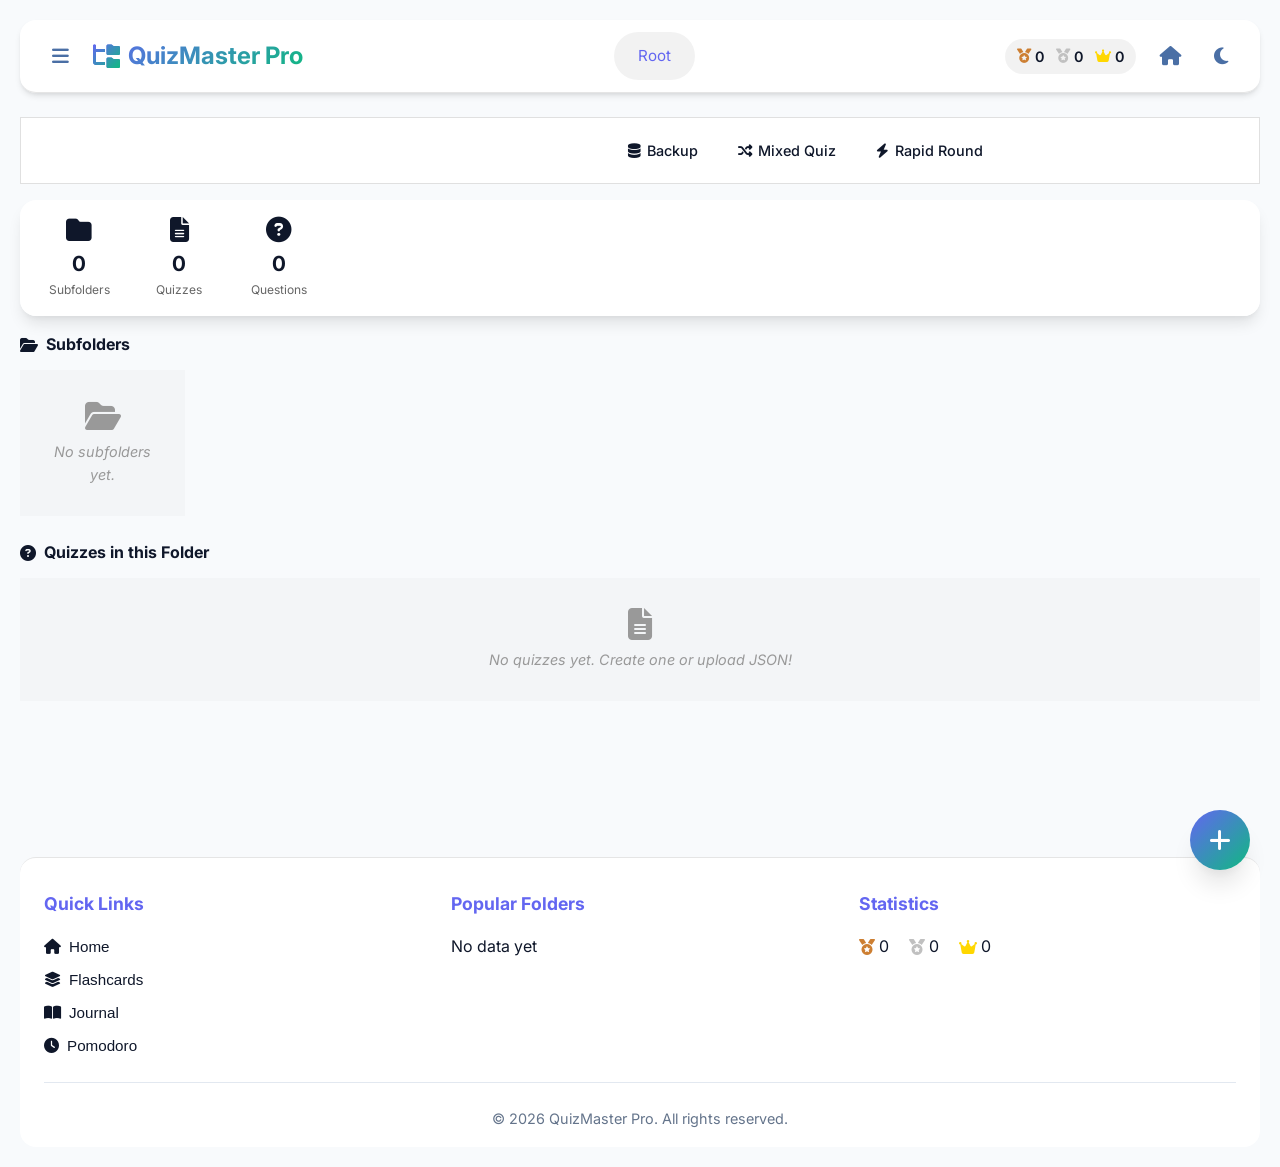
==== index.html @ cf9cfdc6 "Update index.html" ====
<!DOCTYPE html>
<html lang="en">
<head>
    <meta charset="UTF-8">
    <meta name="viewport" content="width=device-width, initial-scale=1.0">
    <title>QuizMaster Pro | Complete Learning System</title>

    <!-- PWA -->
    <link rel="manifest" href="manifest.json">
    <meta name="theme-color" content="#4a6fa5">
    <meta name="apple-mobile-web-app-capable" content="yes">
    <meta name="apple-mobile-web-app-status-bar-style" content="black-translucent">
    <meta name="apple-mobile-web-app-title" content="QuizMaster">
    <link rel="apple-touch-icon" href="icons/icon-192.png">
    <meta name="mobile-web-app-capable" content="yes">
    <meta name="description" content="Smart study app with spaced repetition, journal, habits and quiz reels">
    <meta name="application-name" content="QuizMaster Pro">

    <!-- Fonts & Icons -->
    <link rel="preconnect" href="https://fonts.googleapis.com">
    <link rel="preconnect" href="https://fonts.gstatic.com" crossorigin>
    <link href="https://fonts.googleapis.com/css2?family=Inter:wght@300;400;500;600;700;800&display=swap" rel="stylesheet">
    <link rel="stylesheet" href="https://cdnjs.cloudflare.com/ajax/libs/font-awesome/6.4.0/css/all.min.css">

    <!-- ── CSS Files ── -->
    <link rel="stylesheet" href="css/base.css">
    <link rel="stylesheet" href="css/components.css">
    <link rel="stylesheet" href="css/quiz.css">
    <link rel="stylesheet" href="css/features.css">
    <link rel="stylesheet" href="css/planner.css">
    <link rel="stylesheet" href="css/reels.css">
</head>
<body>
<div class="app-container">

    <!-- ════════════════ HEADER ════════════════ -->
    <header class="glass-header">
        <div class="header-content">
            <div class="header-left">
                <button class="icon-btn" onclick="toggleMenu()" title="Menu"><i class="fas fa-bars"></i></button>
                <div class="logo"><i class="fas fa-folder-tree"></i><span>QuizMaster Pro</span></div>
            </div>
            <div class="header-center">
                <div class="breadcrumb" id="breadcrumb">
                    <span class="breadcrumb-item" onclick="navigateToRoot()">Root</span>
                </div>
            </div>
            <div class="header-right">
                <div class="medal-display">
                    <span class="medal bronze"><i class="fas fa-medal"></i> <span id="bronze-count">0</span></span>
                    <span class="medal silver"><i class="fas fa-medal"></i> <span id="silver-count">0</span></span>
                    <span class="medal gold"><i class="fas fa-crown"></i> <span id="gold-count">0</span></span>
                </div>
                <button class="icon-btn" onclick="goHome()"     title="Home"><i class="fas fa-home"></i></button>
                <button class="icon-btn" onclick="toggleTheme()" title="Toggle Theme"><i class="fas fa-moon"></i></button>
            </div>
        </div>
    </header>

    <!-- ════════════════ SIDEBAR ════════════════ -->
    <div id="sidebar" class="sidebar">
        <div class="sidebar-header">
            <h3>Menu</h3>
            <button class="icon-btn" onclick="toggleMenu()"><i class="fas fa-times"></i></button>
        </div>
        <div class="sidebar-content">

            <div class="menu-section">
                <h4><i class="fas fa-folder"></i> FOLDER MANAGEMENT</h4>
                <button class="menu-item" onclick="createNewFolder();toggleMenu()"><i class="fas fa-folder-plus"></i> New Folder</button>
                <button class="menu-item" onclick="createNewQuiz();toggleMenu()"><i class="fas fa-plus-circle"></i> New Quiz</button>
                <button class="menu-item" onclick="renameCurrentItem();toggleMenu()"><i class="fas fa-edit"></i> Rename Current</button>
                <button class="menu-item" onclick="deleteCurrentFolder();toggleMenu()"><i class="fas fa-trash-alt"></i> Delete Current</button>
            </div>

            <div class="menu-section">
                <h4><i class="fas fa-upload"></i> UPLOAD & BACKUP</h4>
                <button class="menu-item" onclick="showFileUploadModal();toggleMenu()"><i class="fas fa-magic"></i> Smart Upload <span class="menu-badge">JSON</span></button>
                <button class="menu-item" onclick="showLegacyImportOptions();toggleMenu()"><i class="fas fa-history"></i> Legacy Import</button>
                <button class="menu-item" onclick="showBackupOptions();toggleMenu()"><i class="fas fa-database"></i> Backup / Restore</button>
            </div>

            <div class="menu-section">
                <h4><i class="fas fa-graduation-cap"></i> STUDY MODES</h4>
                <button class="menu-item" onclick="startQuizMode();toggleMenu()"><i class="fas fa-play-circle"></i> Take Quiz</button>
                <button class="menu-item" onclick="showFlashcards();toggleMenu()"><i class="fas fa-layer-group"></i> Flashcards</button>
                <button class="menu-item" onclick="startRapidRoundSetup();toggleMenu()"><i class="fas fa-bolt"></i> Rapid Round</button>
                <button class="menu-item" onclick="showMixedQuizSettings();toggleMenu()"><i class="fas fa-random"></i> Mixed Quiz <span class="menu-badge">Multi-Folder</span></button>
                <button class="menu-item" onclick="showDifficultQuestions();toggleMenu()"><i class="fas fa-exclamation-triangle"></i> Difficult Questions</button>
                <button class="menu-item" onclick="startPomodoro();toggleMenu()"><i class="fas fa-clock"></i> Pomodoro Timer</button>
                <button class="menu-item" onclick="showReels();toggleMenu()"><i class="fas fa-film"></i> Quiz Reels 🎵 <span class="menu-badge">New</span></button>
                <button class="menu-item" onclick="showNotes();toggleMenu()"><i class="fas fa-book-open"></i> Learning Journal</button>
                <button class="menu-item" onclick="showPlanner();toggleMenu()"><i class="fas fa-calendar-check"></i> Revision Planner <span class="menu-badge">Smart</span></button>
            </div>

            <div class="menu-section">
                <h4><i class="fas fa-database"></i> DATA MANAGEMENT</h4>
                <button class="menu-item" onclick="exportAllData();toggleMenu()"><i class="fas fa-download"></i> Export All Data</button>
                <button class="menu-item" onclick="clearMemory();toggleMenu()"><i class="fas fa-eraser"></i> Clear Memory</button>
                <button class="menu-item" id="sidebarInstallBtn" onclick="_pwaInstall();toggleMenu()" style="display:none;"><i class="fas fa-download"></i> Install as App</button>
                <div style="padding:8px 14px;border-top:1px solid rgba(255,255,255,0.08);margin-top:4px;">
                    <div id="driveStatus" style="font-size:0.72rem;padding:4px 0 8px;display:flex;align-items:center;gap:6px;">
                        <span id="driveStatusDot" style="width:8px;height:8px;border-radius:50%;background:#aaa;flex-shrink:0;display:inline-block;"></span>
                        <span id="driveStatusText" style="color:#aaa;">Drive: Loading…</span>
                    </div>
                    <button class="menu-item" id="driveBakBtn" onclick="backupToDrive()" style="width:100%;justify-content:flex-start;">☁️ Backup to Drive</button>
                    <button class="menu-item" onclick="restoreFromDrive()" style="width:100%;justify-content:flex-start;font-size:0.82rem;opacity:0.8;"><i class="fas fa-cloud-download-alt"></i> Restore from Drive</button>
                    <div id="driveLastBackup" style="font-size:0.7rem;color:#aaa;padding:4px 14px 0;"></div>
                </div>
            </div>

        </div>
    </div>

    <!-- ════════════════ MAIN CONTENT ════════════════ -->
    <main class="main-content">

        <!-- Folder / Quiz View (default) -->
        <div id="folderView" class="view active">
            <!-- Action Bar -->
            <div class="folder-actions-bar glass-card">
                <button class="primary-btn"   onclick="createNewFolder()"><i class="fas fa-folder-plus"></i> New Folder</button>
                <button class="primary-btn"   onclick="createNewQuiz()"><i class="fas fa-plus-circle"></i> New Quiz</button>
                <button class="primary-btn"   onclick="showAddQuestionDialog()"><i class="fas fa-plus"></i> Add Question</button>
                <button class="primary-btn"   onclick="showFileUploadModal()"><i class="fas fa-upload"></i> Smart Upload</button>
                <button class="secondary-btn" onclick="showBackupOptions()"><i class="fas fa-database"></i> Backup</button>
                <button class="secondary-btn" onclick="showMixedQuizSettings()"><i class="fas fa-random"></i> Mixed Quiz</button>
                <button class="secondary-btn" onclick="startRapidRoundSetup()"><i class="fas fa-bolt"></i> Rapid Round</button>
            </div>

            <!-- Folder Stats -->
            <div class="folder-info glass-card" id="folderInfo"></div>

            <!-- Quick Upload -->
            <div id="quickUploadArea" class="quick-upload-area glass-card hidden">
                <h4><i class="fas fa-cloud-upload-alt"></i> Quick Upload to Current Folder</h4>
                <p>Upload a JSON file to add questions</p>
                <div class="upload-options">
                    <button class="primary-btn"   onclick="quickUpload('new')"><i class="fas fa-file-alt"></i> Create New Quiz</button>
                    <button class="secondary-btn" onclick="quickUpload('add')"><i class="fas fa-plus-circle"></i> Add to Existing</button>
                </div>
            </div>

            <!-- Subfolders -->
            <div class="subfolders-section">
                <h3><i class="fas fa-folder-open"></i> Subfolders</h3>
                <div id="subfoldersGrid" class="folders-grid"></div>
            </div>

            <!-- Quizzes -->
            <div class="quizzes-section">
                <h3><i class="fas fa-question-circle"></i> Quizzes in this Folder</h3>
                <div id="quizzesList" class="quizzes-list"></div>
            </div>
        </div>

        <!-- Quiz Container -->
        <div id="quizContainer" class="quiz-container glass-card hidden"></div>

        <!-- Flashcard Container -->
        <div id="flashcardContainer" class="fc-outer hidden"></div>

        <!-- Pomodoro Container — full flow shell created dynamically by pomodoro.js -->

        <!-- Notes / Journal Container -->
        <div id="notesContainer" class="hidden" style="max-width:860px;margin:20px auto;padding:0 16px;">

            <!-- Top nav -->
            <div class="jnl-topbar">
                <div class="jnl-title"><i class="fas fa-book-open"></i> My Journal</div>
                <div class="jnl-tabs">
                    <button class="jnl-tab active" id="jtab-today"    onclick="jnlTab('today')">📅 Today</button>
                    <button class="jnl-tab"         id="jtab-goals"   onclick="jnlTab('goals')">🎯 Goals</button>
                    <button class="jnl-tab"         id="jtab-routine" onclick="jnlTab('routine')">🔁 Routine</button>
                    <button class="jnl-tab"         id="jtab-log"     onclick="jnlTab('log')">📓 Daily Log</button>
                    <button class="jnl-tab"         id="jtab-habits"  onclick="jnlTab('habits')">🏆 Habits</button>
                    <button class="jnl-tab"         id="jtab-stats"   onclick="jnlTab('stats')">📊 Stats</button>
                </div>
                <button class="secondary-btn" onclick="goHome()">← Back</button>
            </div>

            <!-- ── TODAY ── -->
            <div class="jnl-panel active" id="jpanel-today">
                <div class="jnl-today-header">
                    <div>
                        <div class="jnl-date-header" id="jnlDateHeading"></div>
                        <div class="jnl-today-sub">How's your day going?</div>
                    </div>
                    <div class="jnl-progress-ring-wrap">
                        <svg class="jnl-ring" viewBox="0 0 48 48">
                            <circle cx="24" cy="24" r="20" fill="none" stroke="#e0e0e0" stroke-width="5"/>
                            <circle id="jnlRingFill" cx="24" cy="24" r="20" fill="none" stroke="#4a6fa5" stroke-width="5"
                                stroke-dasharray="125.6" stroke-dashoffset="125.6"
                                stroke-linecap="round" transform="rotate(-90 24 24)" style="transition:stroke-dashoffset 0.5s"/>
                        </svg>
                        <span class="jnl-ring-pct" id="jnlRingPct">0%</span>
                    </div>
                </div>

                <div class="jnl-two-col">
                    <!-- Today tasks -->
                    <div class="jnl-col">
                        <div class="jnl-section-title">
                            📌 Today's Tasks
                            <span class="jnl-badge jnl-badge-blue" id="todayProgress"></span>
                        </div>
                        <div class="jnl-add-row">
                            <input type="text" id="todayTaskInput" placeholder="Add a task for today…"
                                onkeydown="if(event.key==='Enter')addTodayTask()">
                            <button class="primary-btn small" onclick="addTodayTask()">+ Add</button>
                        </div>
                        <div id="todayTaskList" class="jnl-task-list"></div>
                    </div>
                    <!-- Routine today -->
                    <div class="jnl-col">
                        <div class="jnl-section-title">🔁 Routine Today</div>
                        <div id="routineTodayList" class="jnl-task-list"></div>
                        <div class="jnl-routine-hint">Set habits in the <strong>Routine</strong> tab →</div>
                    </div>
                </div>

                <!-- Tomorrow preview -->
                <div class="jnl-tomorrow-preview">
                    <div class="jnl-section-title" style="margin-bottom:8px;">📅 Tomorrow's Goals <small style="font-size:0.75rem;text-transform:none;color:#999;">(set in Goals tab)</small></div>
                    <div id="tomorrowPreviewList" class="jnl-task-list jnl-preview-list"></div>
                </div>
            </div>

            <!-- ── GOALS ── -->
            <div class="jnl-panel" id="jpanel-goals">
                <div class="jnl-goals-header">
                    <div>
                        <div style="font-weight:700;font-size:1.05rem;color:#4a6fa5;">🎯 Goal Planner</div>
                        <div style="font-size:0.82rem;color:#999;margin-top:2px;">Plan what you want to achieve</div>
                    </div>
                    <div class="jnl-goals-stats">
                        <span class="jnl-badge jnl-badge-blue" id="goalsProgressBadge"></span>
                    </div>
                </div>

                <div class="jnl-goal-add-box">
                    <input type="text" id="goalInput" placeholder="What do you want to achieve?…"
                        onkeydown="if(event.key==='Enter')addGoal()" style="flex:1">
                    <select id="goalTargetDate" style="padding:8px 10px;border:1px solid #ddd;border-radius:4px;font-family:inherit;font-size:0.88rem;">
                        <option value="tomorrow">📅 Tomorrow</option>
                        <option value="thisweek">📅 This Week</option>
                        <option value="custom">📅 Custom…</option>
                    </select>
                    <input type="date" id="goalCustomDate" style="display:none;padding:8px;border:1px solid #ddd;border-radius:4px;">
                    <button class="primary-btn small" onclick="addGoal()">+ Add</button>
                </div>

                <div class="jnl-goals-board">
                    <div class="jnl-goals-col">
                        <div class="jnl-goals-col-header pending">⏳ Pending</div>
                        <div id="goalListPending" class="jnl-task-list"></div>
                    </div>
                    <div class="jnl-goals-col">
                        <div class="jnl-goals-col-header done-col">✅ Completed</div>
                        <div id="goalListDone" class="jnl-task-list"></div>
                    </div>
                </div>
            </div>

            <!-- ── ROUTINE ── -->
            <div class="jnl-panel" id="jpanel-routine">
                <div style="font-weight:700;font-size:1.05rem;color:#4a6fa5;margin-bottom:4px;">🔁 Daily Routine Builder</div>
                <div style="font-size:0.82rem;color:#999;margin-bottom:16px;">Tasks that appear every day automatically</div>

                <div class="jnl-add-row">
                    <span class="jnl-routine-icon-pick" id="routineIconPick" onclick="toggleIconPicker()">😊</span>
                    <input type="text" id="routineInput" placeholder="e.g. Morning exercise, Read 20 pages…"
                        onkeydown="if(event.key==='Enter')addRoutine()">
                    <button class="primary-btn small" onclick="addRoutine()">+ Add</button>
                </div>
                <div id="routineIconPanel" class="jnl-icon-panel" style="display:none;">
                    <span onclick="pickIcon('😊')">😊</span><span onclick="pickIcon('💪')">💪</span>
                    <span onclick="pickIcon('📚')">📚</span><span onclick="pickIcon('🧘')">🧘</span>
                    <span onclick="pickIcon('💧')">💧</span><span onclick="pickIcon('🏃')">🏃</span>
                    <span onclick="pickIcon('✍️')">✍️</span><span onclick="pickIcon('🎵')">🎵</span>
                    <span onclick="pickIcon('🌅')">🌅</span><span onclick="pickIcon('🍎')">🍎</span>
                    <span onclick="pickIcon('🧹')">🧹</span><span onclick="pickIcon('💻')">💻</span>
                </div>

                <div class="jnl-routine-week-legend">
                    <span class="jnl-wday active" data-day="all" onclick="filterRoutineDay('all')">All</span>
                    <span class="jnl-wday" data-day="0" onclick="filterRoutineDay('0')">Sun</span>
                    <span class="jnl-wday" data-day="1" onclick="filterRoutineDay('1')">Mon</span>
                    <span class="jnl-wday" data-day="2" onclick="filterRoutineDay('2')">Tue</span>
                    <span class="jnl-wday" data-day="3" onclick="filterRoutineDay('3')">Wed</span>
                    <span class="jnl-wday" data-day="4" onclick="filterRoutineDay('4')">Thu</span>
                    <span class="jnl-wday" data-day="5" onclick="filterRoutineDay('5')">Fri</span>
                    <span class="jnl-wday" data-day="6" onclick="filterRoutineDay('6')">Sat</span>
                </div>

                <div id="routineList" class="jnl-task-list"></div>

                <div class="jnl-routine-streak-row" id="routineStreakRow"></div>
            </div>

            <!-- ── DAILY LOG ── -->
            <div class="jnl-panel" id="jpanel-log">
                <div style="font-weight:700;font-size:1.05rem;color:#4a6fa5;margin-bottom:4px;">📓 Daily Journal</div>
                <div style="font-size:0.82rem;color:#999;margin-bottom:16px;">Write what you did, learned, felt today</div>

                <div class="jnl-log-mood-row">
                    <span style="font-size:0.82rem;color:#999;margin-right:6px;">Mood:</span>
                    <span class="jnl-mood-btn" data-mood="5" onclick="setMood(5)" title="Amazing">🤩</span>
                    <span class="jnl-mood-btn" data-mood="4" onclick="setMood(4)" title="Good">😊</span>
                    <span class="jnl-mood-btn" data-mood="3" onclick="setMood(3)" title="Okay">😐</span>
                    <span class="jnl-mood-btn" data-mood="2" onclick="setMood(2)" title="Tired">😔</span>
                    <span class="jnl-mood-btn" data-mood="1" onclick="setMood(1)" title="Bad">😞</span>
                    <span class="jnl-mood-selected" id="moodSelected"></span>
                </div>

                <div class="jnl-log-write">
                    <textarea id="logInput"
                        placeholder="Write about your day…&#10;What did you accomplish? What did you learn? Any challenges?&#10;(Enter to save, Shift+Enter for new line)"
                        rows="5"></textarea>
                    <div style="display:flex;justify-content:flex-end;gap:8px;">
                        <button class="secondary-btn" id="logCancelBtn" onclick="cancelEditLog()" style="display:none;">✕ Cancel</button>
                        <button class="primary-btn" id="logSaveBtn" onclick="saveLog()">💾 Save Entry</button>
                    </div>
                </div>

                <div class="jnl-log-filters">
                    <span style="font-size:0.82rem;color:#999;">Filter:</span>
                    <button class="jnl-filter-btn active" onclick="filterLogs('all',this)">All</button>
                    <button class="jnl-filter-btn" onclick="filterLogs('today',this)">Today</button>
                    <button class="jnl-filter-btn" onclick="filterLogs('week',this)">This Week</button>
                </div>
                <div id="logList" class="jnl-log-list"></div>
            </div>

            <!-- ── STATS ── -->
            <!-- HABITS panel -->
            <div class="jnl-panel" id="jpanel-habits">
                <div class="jnl-today-header">
                    <div>
                        <div style="font-weight:700;font-size:1.05rem;color:#4a6fa5;">🏆 Daily Habits</div>
                        <div class="jnl-today-sub">Complete all 10 habits = 100 points today</div>
                    </div>
                    <div id="habitScoreBadge" class="jnl-badge jnl-badge-blue">0 / 100</div>
                </div>

                <!-- Setup habits -->
                <div id="habitSetupArea">
                    <div class="jnl-section-title">Your 10 Habits <span id="habitCount" style="color:#4a6fa5;font-weight:800;">0/10</span></div>
                    <div class="jnl-add-row" id="habitAddRow">
                        <input type="text" id="habitInput" placeholder="Add a daily habit..." maxlength="80"
                            onkeydown="if(event.key==='Enter') addHabit()">
                        <button class="primary-btn" onclick="addHabit()">Add</button>
                    </div>
                    <div id="habitSetupList" class="jnl-task-list"></div>
                </div>

                <!-- Today checklist -->
                <div class="jnl-section-title" style="margin-top:20px;">Today's Checklist</div>
                <div id="habitCheckList" class="jnl-task-list"></div>

                <!-- Monthly bar chart -->
                <div class="jnl-section-title" style="margin-top:24px;">
                    📅 Monthly Score
                    <div style="display:flex;gap:6px;margin-left:auto;">
                        <button class="jnl-filter-btn" onclick="habitChangeMonth(-1)">‹</button>
                        <span id="habitMonthLabel" style="font-size:0.82rem;color:#4a6fa5;font-weight:700;padding:4px 8px;"></span>
                        <button class="jnl-filter-btn" onclick="habitChangeMonth(1)">›</button>
                    </div>
                </div>
                <div id="habitBarChart" class="habit-bar-chart"></div>

                <!-- Time Score -->
                <div style="font-weight:700;font-size:1rem;color:#4a6fa5;margin:28px 0 4px;display:flex;align-items:center;gap:8px;">
                    ⏱️ Active Time Score
                    <span style="font-size:0.75rem;font-weight:500;color:#aaa;">1hr = 10pts · max 100pts</span>
                    <div id="timeScoreBadge" class="jnl-badge jnl-badge-blue" style="margin-left:auto;">0 pts</div>
                </div>
                <div class="jnl-today-sub" style="margin-bottom:12px;">Only active time counts — idle screen is ignored</div>

                <div class="jnl-section-title" style="margin-top:4px;">
                    📅 Monthly Time Score
                    <div style="display:flex;gap:6px;margin-left:auto;">
                        <button class="jnl-filter-btn" onclick="timeChangeMonth(-1)">‹</button>
                        <span id="timeMonthLabel" style="font-size:0.82rem;color:#4a6fa5;font-weight:700;padding:4px 8px;"></span>
                        <button class="jnl-filter-btn" onclick="timeChangeMonth(1)">›</button>
                    </div>
                </div>
                <div id="timeBarChart" class="habit-bar-chart"></div>
            </div>

            <div class="jnl-panel" id="jpanel-stats">
                <div style="font-weight:700;font-size:1.05rem;color:#4a6fa5;margin-bottom:16px;">📊 Progress Analytics</div>

                <div class="jnl-stats-grid" id="jnlStatsGrid"></div>

                <div class="jnl-section-title" style="margin-top:20px;">Activity Calendar</div>
                <div id="jnlWeekChart"></div>

                <div class="jnl-section-title" style="margin-top:20px;">Mood Trend (Last 7 Days)</div>
                <div id="jnlMoodChart" class="jnl-mood-chart"></div>

                <div class="jnl-section-title" style="margin-top:20px;">Routine Streaks</div>
                <div id="jnlRoutineStreaks" class="jnl-routine-streaks-list"></div>

                <div class="jnl-section-title" style="margin-top:20px;">Daily History</div>
                <div id="jnlHistoryList" class="jnl-log-list"></div>
            </div>

        </div>

        <!-- Revision Planner Container -->
        <div id="plannerContainer" class="hidden">
            <div class="planner-topbar">
                <div class="planner-title"><i class="fas fa-calendar-check"></i> Revision Planner</div>
                <div class="planner-tabs">
                    <button class="planner-tab active" id="ptab-today"       onclick="plannerTab('today')">📋 Today</button>
                    <button class="planner-tab"         id="ptab-calendar"   onclick="plannerTab('calendar')">📅 Calendar</button>
                    <button class="planner-tab"         id="ptab-categories" onclick="plannerTab('categories')">🗂️ Categories</button>
                    <button class="planner-tab"         id="ptab-performance"onclick="plannerTab('performance')">📊 Performance</button>
                </div>
                <button class="secondary-btn" onclick="goHome()" style="flex-shrink:0;font-size:0.78rem;padding:5px 12px;">✕ Close</button>
            </div>
            <div class="planner-panel active" id="ppanel-today"></div>
            <div class="planner-panel"        id="ppanel-calendar"></div>
            <div class="planner-panel"        id="ppanel-categories"></div>
            <div class="planner-panel"        id="ppanel-performance"></div>
        </div>

    </main>

    <!-- ════════════════ FAB ════════════════ -->
    <button class="fab" onclick="showQuickActions()"><i class="fas fa-plus"></i></button>
    <div id="quickActions" class="quick-actions hidden">
        <button onclick="showReels();showQuickActions()"><i class="fas fa-film"></i> Quiz Reels</button>
        <button onclick="startQuizMode();showQuickActions()"><i class="fas fa-play"></i> Take Quiz</button>
        <button onclick="showFlashcards();showQuickActions()"><i class="fas fa-layer-group"></i> Flashcards</button>
        <button onclick="startRapidRoundSetup();showQuickActions()"><i class="fas fa-bolt"></i> Rapid Round</button>
        <button onclick="showMixedQuizSettings();showQuickActions()"><i class="fas fa-random"></i> Mixed Quiz</button>
        <button onclick="showNotes();showQuickActions()"><i class="fas fa-book-open"></i> Notes</button>
        <button onclick="startPomodoro();showQuickActions()"><i class="fas fa-clock"></i> Pomodoro</button>
        <button onclick="showAddQuestionDialog();showQuickActions()"><i class="fas fa-plus-circle"></i> Add Question</button>
        <button onclick="showFileUploadModal();showQuickActions()"><i class="fas fa-upload"></i> Smart Upload</button>
        <button onclick="shuffleAllOptions();showQuickActions()"><i class="fas fa-dice"></i> Shuffle Options</button>
        <button onclick="window.location.href='index2.html'"><i class="fas fa-tasks"></i> SSC TRACK TASK</button>
    </div>

    <!-- ════════════════ FOOTER ════════════════ -->
    <footer class="glass-footer">
        <div class="footer-content">
            <div class="footer-section">
                <h4>Quick Links</h4>
                <div class="footer-links">
                    <button onclick="goHome()"><i class="fas fa-home"></i> Home</button>
                    <button onclick="showFlashcards()"><i class="fas fa-layer-group"></i> Flashcards</button>
                    <button onclick="showNotes()"><i class="fas fa-book-open"></i> Journal</button>
                    <button onclick="startPomodoro()"><i class="fas fa-clock"></i> Pomodoro</button>
                </div>
            </div>
            <div class="footer-section">
                <h4>Popular Folders</h4>
                <div id="frequentFolders" class="folder-links"><span>No data yet</span></div>
            </div>
            <div class="footer-section">
                <h4>Statistics</h4>
                <div class="footer-stats">
                    <div><i class="fas fa-medal bronze-icon"></i> <span id="footer-bronze">0</span></div>
                    <div><i class="fas fa-medal silver-icon"></i> <span id="footer-silver">0</span></div>
                    <div><i class="fas fa-crown  gold-icon"></i>   <span id="footer-gold">0</span></div>
                </div>
            </div>
        </div>
        <div class="footer-bottom">
            <p>© <span id="current-year"></span> QuizMaster Pro. All rights reserved.</p>
        </div>
    </footer>

</div><!-- /.app-container -->

<!-- Hidden file input for uploads -->
<input type="file" id="hiddenFileInput" style="display:none;" accept=".json">

<!-- ══════════════════════════════════════════
     JS Files — ORDER MATTERS:
     1. db.js        (database)
     2. app.js       (globals, utils, init)
     3. navigation.js
     4. folders.js
     5. quiz.js      (engine, upload, backup)
     6. difficult.js (depends on quiz.js)
     7. rapid.js
     8. mixed.js
     9. pomodoro.js
    10. notes.js
════════════════════════════════════════════ -->
<!-- PWA Install Banner -->
<div id="pwaInstallBanner" style="display:none;position:fixed;bottom:80px;left:50%;transform:translateX(-50%);
    background:#4a6fa5;color:white;padding:12px 20px;border-radius:12px;
    box-shadow:0 4px 20px rgba(0,0,0,0.3);z-index:3000;display:none;
    align-items:center;gap:12px;max-width:340px;width:90%;font-size:0.88rem;">
    <span>📱 Install QuizMaster as an app!</span>
    <button id="pwaInstallBtn" style="background:white;color:#4a6fa5;border:none;
        padding:6px 14px;border-radius:6px;font-weight:700;cursor:pointer;font-size:0.85rem;
        white-space:nowrap;">Install</button>
    <button onclick="document.getElementById('pwaInstallBanner').style.display='none'"
        style="background:none;border:none;color:rgba(255,255,255,0.7);cursor:pointer;
        font-size:1rem;padding:0;">✕</button>
</div>

<script src="js/db.js"></script>
<script src="js/app.js"></script>
<script src="js/navigation.js"></script>
<script src="js/folders.js"></script>
<script src="js/quiz.js"></script>
<script src="js/difficult.js"></script>
<script src="js/rapid.js"></script>
<script src="js/mixed.js"></script>
<script src="js/pomodoro.js"></script>
<script src="js/notes.js"></script>
<script src="js/habits.js"></script>
<script src="js/planner.js"></script>
<script src="js/drive.js"></script>
<script src="js/share.js"></script>
<script src="js/reels.js"></script>

<script>
// ── Service Worker Registration ───────────────
if ('serviceWorker' in navigator) {
    window.addEventListener('load', () => {
        navigator.serviceWorker.register('/NEWQUIZMF/sw.js')
            .then(reg => {
                console.log('[PWA] SW registered:', reg.scope);
                // Check for updates
                reg.addEventListener('updatefound', () => {
                    const newSW = reg.installing;
                    newSW.addEventListener('statechange', () => {
                        if (newSW.state === 'installed' && navigator.serviceWorker.controller) {
                            showToast('App updated! Refresh to get latest version.', 'info');
                        }
                    });
                });
            })
            .catch(err => console.warn('[PWA] SW failed:', err));
    });
}

// ── Install Prompt ────────────────────────────
let _pwaPrompt = null;
window.addEventListener('beforeinstallprompt', e => {
    e.preventDefault();
    _pwaPrompt = e;
    const banner = document.getElementById('pwaInstallBanner');
    if (banner) banner.style.display = 'flex';
    const sideBtn = document.getElementById('sidebarInstallBtn');
    if (sideBtn) sideBtn.style.display = 'flex';
});

async function _pwaInstall() {
    if (_pwaPrompt) {
        _pwaPrompt.prompt();
        const result = await _pwaPrompt.userChoice;
        if (result.outcome === 'accepted') showToast('✅ QuizMaster installed!', 'success');
        _pwaPrompt = null;
    } else {
        // iOS instructions
        showToast('On iOS: tap Share → "Add to Home Screen"', 'info');
    }
}

document.getElementById('pwaInstallBtn')?.addEventListener('click', async () => {
    if (!_pwaPrompt) return;
    _pwaPrompt.prompt();
    const result = await _pwaPrompt.userChoice;
    if (result.outcome === 'accepted') {
        showToast('✅ QuizMaster installed!', 'success');
        document.getElementById('pwaInstallBanner').style.display = 'none';
    }
    _pwaPrompt = null;
});

window.addEventListener('appinstalled', () => {
    document.getElementById('pwaInstallBanner').style.display = 'none';
    showToast('🎉 QuizMaster Pro installed successfully!', 'success');
});

// ── Handle shortcut URL actions ───────────────
window.addEventListener('DOMContentLoaded', () => {
    const params = new URLSearchParams(window.location.search);
    const action = params.get('action');
    if (action === 'quiz')    setTimeout(() => startQuizMode(), 1000);
    if (action === 'planner') setTimeout(() => showPlanner(), 1000);
    if (action === 'journal') setTimeout(() => showNotes(), 1000);
});
</script>
</body>
</html>
---- css/base.css ----
/* =============================================
   base.css — Variables, Reset, Layout
   ============================================= */

:root {
    --primary-color: #6366f1;
    --primary-dark: #4f46e5;
    --primary-light: #818cf8;
    --secondary-color: #10b981;
    --danger-color: #ef4444;
    --warning-color: #f59e0b;
    --info-color: #3b82f6;
    --dark-bg: #0f172a;
    --dark-card: #1e293b;
    --dark-text: #f1f5f9;
    --light-bg: #f8fafc;
    --light-card: #ffffff;
    --light-text: #0f172a;
    --border-radius: 16px;
    --border-radius-sm: 8px;
    --shadow-sm: 0 1px 3px rgba(0,0,0,0.12), 0 1px 2px rgba(0,0,0,0.24);
    --shadow-md: 0 4px 6px -1px rgba(0,0,0,0.1), 0 2px 4px -1px rgba(0,0,0,0.06);
    --shadow-lg: 0 10px 15px -3px rgba(0,0,0,0.1), 0 4px 6px -2px rgba(0,0,0,0.05);
    --shadow-xl: 0 20px 25px -5px rgba(0,0,0,0.1), 0 10px 10px -5px rgba(0,0,0,0.04);
    --transition: all 0.3s cubic-bezier(0.4, 0, 0.2, 1);
}

* { margin:0; padding:0; box-sizing:border-box; -webkit-tap-highlight-color:transparent; }
body { font-family:'Inter',sans-serif; background:var(--light-bg); color:var(--light-text); line-height:1.6; min-height:100vh; }
body.dark-theme { background:var(--dark-bg); color:var(--dark-text); }

.app-container { max-width:1400px; margin:0 auto; padding:20px; display:flex; flex-direction:column; min-height:100vh; }

.glass-card { background:rgba(255,255,255,0.9); backdrop-filter:blur(10px); border:1px solid rgba(255,255,255,0.2); border-radius:var(--border-radius); box-shadow:var(--shadow-lg); }
.dark-theme .glass-card { background:rgba(30,41,59,0.9); border:1px solid rgba(255,255,255,0.05); }

.hidden { display:none !important; }

/* ── Animations ── */
@keyframes fadeIn  { from{opacity:0;transform:translateY(20px);}  to{opacity:1;transform:translateY(0);} }
@keyframes slideUp { from{opacity:0;transform:translateY(50px);} to{opacity:1;transform:translateY(0);} }
@keyframes pulse   { 0%,100%{transform:scale(1);} 50%{transform:scale(1.05);} }
@keyframes shake   { 0%,100%{transform:translateX(0);} 25%{transform:translateX(-8px);} 75%{transform:translateX(8px);} }
@keyframes slideIn { from{transform:translateX(100%);opacity:0;} to{transform:translateX(0);opacity:1;} }

/* ── Header ── */
.glass-header { background:rgba(255,255,255,0.95); backdrop-filter:blur(10px); border-bottom:1px solid rgba(0,0,0,0.1); position:sticky; top:0; z-index:100; padding:12px 24px; border-radius:var(--border-radius); margin-bottom:24px; box-shadow:var(--shadow-md); }
.dark-theme .glass-header { background:rgba(15,23,42,0.95); }
.header-content { display:flex; justify-content:space-between; align-items:center; gap:20px; }
.header-left  { display:flex; align-items:center; gap:16px; }
.header-right { display:flex; align-items:center; gap:16px; }
.header-center { flex:1; display:flex; justify-content:center; align-items:center; max-width:600px; margin:0 auto; }

.logo { display:flex; align-items:center; gap:8px; font-size:1.5rem; font-weight:700; background:linear-gradient(135deg,var(--primary-color),var(--secondary-color)); -webkit-background-clip:text; -webkit-text-fill-color:transparent; }
.logo i { background:linear-gradient(135deg,var(--primary-color),var(--secondary-color)); -webkit-background-clip:text; -webkit-text-fill-color:transparent; }

.breadcrumb { display:flex; align-items:center; gap:8px; padding:8px 16px; background:rgba(0,0,0,0.05); border-radius:30px; flex-wrap:wrap; }
.dark-theme .breadcrumb { background:rgba(255,255,255,0.05); }
.breadcrumb-item { color:var(--primary-color); cursor:pointer; padding:4px 8px; border-radius:4px; transition:all 0.2s; font-size:0.95rem; }
.breadcrumb-item:hover { background:rgba(99,102,241,0.1); text-decoration:underline; }
.breadcrumb-separator { color:#64748b; }

.medal-display { display:flex; gap:12px; padding:6px 12px; background:rgba(0,0,0,0.05); border-radius:30px; }
.dark-theme .medal-display { background:rgba(255,255,255,0.05); }
.medal { display:flex; align-items:center; gap:4px; font-size:0.9rem; font-weight:600; }
.medal.bronze i { color:#cd7f32; }
.medal.silver i { color:#c0c0c0; }
.medal.gold   i { color:#ffd700; }

/* ── Sidebar ── */
.sidebar { position:fixed; top:0; left:-350px; width:320px; height:100vh; background:var(--light-card); z-index:1000; transition:var(--transition); box-shadow:var(--shadow-xl); overflow-y:auto; }
.dark-theme .sidebar { background:var(--dark-card); }
.sidebar.show { left:0; }
.sidebar-header { display:flex; justify-content:space-between; align-items:center; padding:20px; border-bottom:1px solid #e2e8f0; background:rgba(99,102,241,0.05); }
.dark-theme .sidebar-header { border-bottom-color:#334155; }
.sidebar-header h3 { font-size:1.5rem; font-weight:600; background:linear-gradient(135deg,var(--primary-color),var(--secondary-color)); -webkit-background-clip:text; -webkit-text-fill-color:transparent; }
.sidebar-content { padding:20px; }
.menu-section { margin-bottom:24px; }
.menu-section h4 { font-size:0.8rem; text-transform:uppercase; letter-spacing:1px; color:#64748b; margin-bottom:12px; padding-left:8px; }
.menu-item { width:100%; padding:12px 16px; border:none; background:none; text-align:left; font-size:0.95rem; color:inherit; cursor:pointer; border-radius:var(--border-radius-sm); transition:var(--transition); display:flex; align-items:center; gap:12px; position:relative; }
.menu-item i { width:20px; color:var(--primary-color); }
.menu-item:hover { background:rgba(99,102,241,0.1); transform:translateX(5px); }
.menu-badge { position:absolute; right:12px; background:var(--primary-color); color:white; padding:2px 8px; border-radius:20px; font-size:0.7rem; font-weight:600; }

/* ── Main content & views ── */
.main-content { flex:1; position:relative; min-height:calc(100vh - 200px); }
.view, .quiz-container, .fc-outer, .notes-container, .pomodoro-container { display:none; }
.view.active { display:block; animation:fadeIn 0.5s ease; }
.quiz-container:not(.hidden), .fc-outer:not(.hidden), .notes-container:not(.hidden), .pomodoro-container:not(.hidden) { display:block; animation:fadeIn 0.5s ease; }

/* ── FAB & Quick Actions ── */
.fab { position:fixed; bottom:30px; right:30px; width:60px; height:60px; border:none; border-radius:50%; background:linear-gradient(135deg,var(--primary-color),var(--secondary-color)); color:white; font-size:1.5rem; cursor:pointer; box-shadow:var(--shadow-xl); transition:var(--transition); z-index:90; display:flex; align-items:center; justify-content:center; }
.fab:hover { transform:rotate(90deg) scale(1.1); }
.quick-actions { position:fixed; bottom:100px; right:30px; background:var(--light-card); border-radius:var(--border-radius); box-shadow:var(--shadow-xl); padding:12px; z-index:89; min-width:200px; }
.dark-theme .quick-actions { background:var(--dark-card); border:1px solid #334155; }
.quick-actions button { display:flex; width:100%; padding:12px 16px; border:none; background:none; color:inherit; text-align:left; cursor:pointer; transition:var(--transition); border-radius:var(--border-radius-sm); font-size:0.95rem; align-items:center; gap:12px; }
.quick-actions button:hover { background:rgba(99,102,241,0.1); transform:translateX(5px); }
.quick-actions button i { width:20px; color:var(--primary-color); }

/* ── Footer ── */
.glass-footer { margin-top:40px; background:rgba(255,255,255,0.95); backdrop-filter:blur(10px); border-top:1px solid rgba(0,0,0,0.1); border-radius:var(--border-radius); padding:32px 24px 16px; }
.dark-theme .glass-footer { background:rgba(15,23,42,0.95); }
.footer-content { display:grid; grid-template-columns:repeat(auto-fit,minmax(200px,1fr)); gap:30px; margin-bottom:24px; }
.footer-section h4 { color:var(--primary-color); margin-bottom:16px; font-size:1.1rem; }
.footer-links, .folder-links { display:flex; flex-direction:column; gap:8px; }
.footer-links button, .folder-links button { background:none; border:none; color:inherit; text-align:left; cursor:pointer; padding:4px 0; transition:var(--transition); display:flex; align-items:center; gap:8px; font-size:0.95rem; }
.footer-links button:hover, .folder-links button:hover { color:var(--primary-color); transform:translateX(5px); }
.footer-stats { display:flex; gap:20px; flex-wrap:wrap; }
.footer-stats div { display:flex; align-items:center; gap:4px; }
.bronze-icon { color:#cd7f32; }
.silver-icon { color:#c0c0c0; }
.gold-icon   { color:#ffd700; }
.footer-bottom { text-align:center; padding-top:24px; border-top:1px solid #e2e8f0; font-size:0.9rem; color:#64748b; }
.dark-theme .footer-bottom { border-top-color:#334155; }

/* ── Toast ── */
.toast { position:fixed; top:20px; right:20px; padding:12px 24px; border-radius:8px; color:white; animation:slideIn 0.3s; z-index:3000; display:flex; align-items:center; gap:10px; max-width:350px; box-shadow:var(--shadow-lg); }
.toast.success { background:#10b981; }
.toast.error   { background:#ef4444; }
.toast.warning { background:#f59e0b; }
.toast.info    { background:#3b82f6; }

/* ── Scrollbar ── */
::-webkit-scrollbar { width:8px; height:8px; }
::-webkit-scrollbar-track { background:#f1f1f1; border-radius:4px; }
.dark-theme ::-webkit-scrollbar-track { background:#1e293b; }
::-webkit-scrollbar-thumb { background:var(--primary-color); border-radius:4px; }
::-webkit-scrollbar-thumb:hover { background:var(--primary-dark); }

/* ── Responsive ── */
@media (max-width:1024px) {
    .header-content { flex-wrap:wrap; }
    .header-center { order:3; max-width:100%; flex:0 0 100%; }
    .logo span { display:none; }
}
@media (max-width:768px) {
    .app-container { padding:12px; }
    .footer-content { grid-template-columns:1fr; }
}
@media (max-width:480px) {
    .medal-display { display:none; }
    .folder-actions-bar { flex-direction:column; }
    .folder-actions-bar button { width:100%; }
}
---- css/components.css ----
/* =============================================
   components.css — Buttons, Modals, Forms, Cards
   Old-style: #4a6fa5 blue, Poppins, border-radius 4-8px 
   ============================================= */

/* ── Icon Button (hamburger etc) ── */
.icon-btn {
    background: none; border: none; color: white;
    font-size: 1.2rem; cursor: pointer; padding: 5px 8px;
    display: flex; align-items: center; justify-content: center;
    border-radius: var(--radius-sm); transition: var(--transition);
}
.icon-btn:hover { background: rgba(255,255,255,0.15); }
.icon-btn.small { font-size: 1rem; padding: 4px 6px; }
.icon-btn.danger:hover { background: var(--danger); }

/* ── Primary Button ── */
.primary-btn {
    padding: 10px 16px; background-color: var(--primary); color: white;
    border: none; border-radius: var(--radius-sm); cursor: pointer;
    font-family: inherit; font-size: 0.9rem; font-weight: 500;
    display: inline-flex; align-items: center; gap: 6px;
    transition: var(--transition);
}
.primary-btn:hover { background-color: var(--primary-dark); }
.primary-btn.large { padding: 12px 22px; font-size: 1rem; }
.primary-btn.small { padding: 6px 12px; font-size: 0.82rem; }
.dark-theme .primary-btn { background-color: #3498db; }
.dark-theme .primary-btn:hover { background-color: #2980b9; }

/* ── Secondary Button ── */
.secondary-btn {
    padding: 10px 16px; background-color: transparent; color: var(--primary);
    border: 1px solid var(--primary); border-radius: var(--radius-sm);
    cursor: pointer; font-family: inherit; font-size: 0.9rem; font-weight: 500;
    display: inline-flex; align-items: center; gap: 6px;
    transition: var(--transition);
}
.secondary-btn:hover { background-color: var(--primary); color: white; }
.secondary-btn.small { padding: 6px 12px; font-size: 0.82rem; }
.dark-theme .secondary-btn { color: #3498db; border-color: #3498db; }
.dark-theme .secondary-btn:hover { background-color: #3498db; color: white; }

/* ── Danger Button ── */
.danger-btn {
    padding: 10px 16px; background-color: var(--danger); color: white;
    border: none; border-radius: var(--radius-sm); cursor: pointer;
    font-family: inherit; font-size: 0.9rem; font-weight: 500;
    display: inline-flex; align-items: center; gap: 6px;
    transition: var(--transition);
}
.danger-btn:hover { background-color: var(--danger-dark); }
.danger-btn.small { padding: 6px 12px; font-size: 0.82rem; }

/* ── Folder / Quiz View ── */
.folder-actions-bar {
    display: flex; gap: 8px; padding: 14px 16px;
    margin-bottom: 16px; flex-wrap: wrap;
    background-color: white; border-radius: var(--radius);
    box-shadow: var(--shadow); border: 1px solid #e0e0e0;
}
.dark-theme .folder-actions-bar { background-color: var(--dark-card); border-color: rgba(255,255,255,0.1); }

.folder-info { margin-bottom: 16px; padding: 4px 6px; }
.folder-stats { display: flex; align-items: center; gap: 20px; padding: 12px; flex-wrap: wrap; }
.stat-item { display: flex; flex-direction: column; align-items: center; min-width: 80px; }
.stat-item i { font-size: 1.6rem; color: var(--primary); margin-bottom: 4px; }
.stat-value { font-size: 1.3rem; font-weight: 700; color: var(--primary); }
.stat-label { font-size: 0.75rem; color: #666; }
.dark-theme .stat-label { color: #aaa; }

.subfolders-section, .quizzes-section { margin-bottom: 24px; }
.subfolders-section h3, .quizzes-section h3 { margin-bottom: 12px; color: var(--primary); display: flex; align-items: center; gap: 8px; font-size: 1rem; }
.dark-theme .subfolders-section h3, .dark-theme .quizzes-section h3 { color: #3498db; }

.folders-grid { display: grid; grid-template-columns: repeat(auto-fill, minmax(160px, 1fr)); gap: 14px; margin: 12px 0; }

.folder-card {
    padding: 16px; text-align: center; cursor: pointer;
    background: white; border-radius: var(--radius);
    border: 1px solid #e0e0e0; box-shadow: var(--shadow-sm);
    transition: var(--transition); position: relative;
}
.dark-theme .folder-card { background: var(--dark-card2); border-color: rgba(255,255,255,0.08); }
.folder-card:hover { transform: translateY(-3px); box-shadow: 0 4px 12px rgba(0,0,0,0.12); }
.folder-icon i { font-size: 2.2rem; color: var(--primary); margin-bottom: 8px; display: block; }
.dark-theme .folder-icon i { color: #3498db; }
.folder-name { font-weight: 600; font-size: 0.88rem; margin-bottom: 4px; word-break: break-word; }
.folder-meta { font-size: 0.75rem; color: #666; }
.dark-theme .folder-meta { color: #aaa; }
.folder-actions { position: absolute; top: 6px; right: 6px; display: flex; gap: 4px; opacity: 0; transition: opacity 0.2s; }
.folder-card:hover .folder-actions { opacity: 1; }
.folder-actions .icon-btn { color: #666; font-size: 0.85rem; padding: 3px 5px; }
.folder-actions .icon-btn:hover { color: var(--primary); background: rgba(74,111,165,0.1); }
.folder-actions .icon-btn.danger:hover { color: var(--danger); background: rgba(231,76,60,0.1); }
.dark-theme .folder-actions .icon-btn { color: #aaa; }

.quizzes-list { display: flex; flex-direction: column; gap: 10px; margin: 12px 0; }
.quiz-card {
    padding: 14px 16px; display: flex; justify-content: space-between;
    align-items: center; flex-wrap: wrap; gap: 12px;
    background: white; border-radius: var(--radius);
    border: 1px solid #e0e0e0; box-shadow: var(--shadow-sm);
    cursor: pointer; transition: var(--transition);
}
.dark-theme .quiz-card { background: var(--dark-card2); border-color: rgba(255,255,255,0.08); }
.quiz-card:hover { transform: translateX(3px); box-shadow: 0 3px 10px rgba(0,0,0,0.1); }
.quiz-header { display: flex; align-items: center; gap: 10px; }
.quiz-header i { font-size: 1.2rem; color: var(--primary); }
.dark-theme .quiz-header i { color: #3498db; }
.quiz-header h4 { margin: 0; font-size: 0.95rem; }
.question-count { background: rgba(74,111,165,0.12); padding: 3px 10px; border-radius: 12px; font-size: 0.78rem; color: var(--primary); }
.dark-theme .question-count { background: rgba(52,152,219,0.15); color: #3498db; }
.quiz-actions { display: flex; gap: 6px; flex-wrap: wrap; }

.quick-upload-area {
    margin-bottom: 16px; padding: 18px; text-align: center;
    border: 2px dashed var(--primary); border-radius: var(--radius);
    cursor: pointer; transition: var(--transition);
    background: white;
}
.dark-theme .quick-upload-area { background: var(--dark-card); border-color: #3498db; }
.quick-upload-area:hover { background: rgba(74,111,165,0.05); }
.quick-upload-area h4 { margin-bottom: 6px; color: var(--primary); font-size: 0.95rem; }
.quick-upload-area p { color: #666; font-size: 0.85rem; }
.dark-theme .quick-upload-area p { color: #aaa; }
.upload-options { display: flex; gap: 10px; justify-content: center; margin-top: 12px; flex-wrap: wrap; }

.empty-state {
    text-align: center; padding: 30px; color: #999;
    font-style: italic; background: rgba(0,0,0,0.02);
    border-radius: var(--radius); font-size: 0.9rem;
}
.dark-theme .empty-state { background: rgba(255,255,255,0.02); color: #666; }

/* ── Modal ── */
.modal {
    position: fixed; top:0; left:0; right:0; bottom:0;
    background: rgba(0,0,0,0.6); display: flex;
    align-items: center; justify-content: center; z-index: 2000;
}
.modal-content {
    width: 90%; max-width: 560px; max-height: 90vh;
    overflow-y: auto; padding: 22px;
    background: white; border-radius: var(--radius);
    box-shadow: 0 4px 20px rgba(0,0,0,0.2);
    animation: slideUp 0.25s ease;
    -webkit-overflow-scrolling: touch;
}
.dark-theme .modal-content { background: var(--dark-card); color: var(--dark-text); border: 1px solid rgba(255,255,255,0.1); }
.modal-content.large { max-width: 720px; }

.modal-header {
    display: flex; justify-content: space-between; align-items: center;
    margin-bottom: 18px; padding-bottom: 14px;
    border-bottom: 2px solid #e74c3c;
}
.modal-header h3 { margin: 0; color: var(--primary); font-size: 1.05rem; display: flex; align-items: center; gap: 8px; }
.dark-theme .modal-header h3 { color: #3498db; }
.dark-theme .modal-header { border-bottom-color: #334155; }

.close-btn {
    width: 30px; height: 30px; border: none; border-radius: 50%;
    background: rgba(0,0,0,0.06); cursor: pointer; font-size: 1rem;
    display: flex; align-items: center; justify-content: center;
    transition: var(--transition); color: #666;
}
.dark-theme .close-btn { background: rgba(255,255,255,0.08); color: #aaa; }
.close-btn:hover { background: var(--danger); color: white; }

.modal-footer {
    display: flex; justify-content: flex-end; gap: 10px;
    margin-top: 20px; padding-top: 14px;
    border-top: 1px solid #e0e0e0; flex-wrap: wrap;
}
.dark-theme .modal-footer { border-top-color: #334155; }

/* ── Forms ── */
.form-group { margin-bottom: 16px; }
.form-group label { display: block; margin-bottom: 6px; font-weight: 500; font-size: 0.88rem; color: #555; }
.dark-theme .form-group label { color: #aaa; }
.form-group textarea, .form-group input[type="text"], .form-group input[type="number"] {
    width: 100%; padding: 8px 10px; border: 1px solid #ddd;
    border-radius: var(--radius-sm); font-size: 0.9rem;
    font-family: inherit; transition: var(--transition);
}
.dark-theme .form-group textarea, .dark-theme .form-group input { background: #333; color: white; border-color: #555; }
.form-group textarea:focus, .form-group input:focus { outline: 2px solid var(--primary); outline-offset: 1px; }
.dark-theme .form-group textarea:focus, .dark-theme .form-group input:focus { outline-color: #3498db; }

.options-input-list { display: flex; flex-direction: column; gap: 8px; margin: 8px 0; }
.option-input-row { display: flex; align-items: center; gap: 8px; padding: 6px; background: rgba(0,0,0,0.02); border-radius: var(--radius-sm); }
.dark-theme .option-input-row { background: rgba(255,255,255,0.03); }
.option-input-row .opt-letter { width: 26px; height: 26px; border-radius: 50%; background: var(--primary); color: white; display: flex; align-items: center; justify-content: center; font-weight: 600; font-size: 0.78rem; flex-shrink: 0; }
.option-input-row input[type="text"] { flex: 1; padding: 7px 10px; border: 1px solid #ddd; border-radius: var(--radius-sm); font-family: inherit; }
.dark-theme .option-input-row input[type="text"] { background: #333; color: white; border-color: #555; }
.option-input-row input[type="radio"] { width: 16px; height: 16px; accent-color: var(--primary); }
.add-option-btn {
    width: 100%; padding: 8px; background: none;
    border: 1px dashed var(--primary); border-radius: var(--radius-sm);
    color: var(--primary); cursor: pointer; font-family: inherit; font-size: 0.85rem;
    display: flex; align-items: center; justify-content: center; gap: 6px;
    margin-top: 6px; transition: var(--transition);
}
.add-option-btn:hover { background: rgba(74,111,165,0.08); }
.remove-opt-btn { width: 26px; height: 26px; border: none; border-radius: 50%; background: rgba(231,76,60,0.1); color: var(--danger); cursor: pointer; flex-shrink: 0; display: flex; align-items: center; justify-content: center; font-size: 0.85rem; }
.remove-opt-btn:hover { background: var(--danger); color: white; }

/* ── Tabs ── */
.tabs { display: flex; border-bottom: 2px solid #e0e0e0; margin-bottom: 16px; gap: 2px; }
.dark-theme .tabs { border-bottom-color: #334155; }
.tab-btn { padding: 8px 16px; border: none; background: none; cursor: pointer; color: #666; font-size: 0.88rem; font-weight: 500; border-bottom: 2px solid transparent; margin-bottom: -2px; transition: var(--transition); font-family: inherit; }
.tab-btn.active { color: var(--primary); border-bottom-color: var(--primary); }
.dark-theme .tab-btn.active { color: #3498db; border-bottom-color: #3498db; }
.tab-content { display: none; }
.tab-content.active { display: block; }

/* ── Upload / Import ── */
.upload-info-box { background: rgba(74,111,165,0.08); padding: 12px; border-radius: var(--radius-sm); margin-bottom: 16px; border-left: 3px solid var(--primary); font-size: 0.88rem; }
.dark-theme .upload-info-box { background: rgba(52,152,219,0.1); border-left-color: #3498db; }
.upload-info-box ul { margin-top: 6px; padding-left: 18px; }
.upload-info-box li { margin-bottom: 4px; color: #666; font-size: 0.85rem; }
.dark-theme .upload-info-box li { color: #aaa; }
.file-type-badge { display: inline-block; padding: 4px 10px; border-radius: 12px; font-size: 0.82rem; font-weight: 600; margin-bottom: 8px; background: var(--primary); color: white; }
.preview-area { background: rgba(0,0,0,0.02); border-radius: var(--radius-sm); padding: 12px; max-height: 250px; overflow-y: auto; font-size: 0.85rem; }
.dark-theme .preview-area { background: rgba(255,255,255,0.03); }
.sample-preview ul { list-style: none; padding: 0; }
.sample-preview li { padding: 6px; margin: 3px 0; background: rgba(74,111,165,0.06); border-radius: 3px; font-size: 0.82rem; }
.json-textarea { width: 100%; min-height: 160px; padding: 10px; border: 1px solid #ddd; border-radius: var(--radius-sm); font-family: monospace; font-size: 0.88rem; resize: vertical; }
.dark-theme .json-textarea { background: #333; color: white; border-color: #555; }

/* ── Backup options ── */
.backup-options-grid { display: grid; grid-template-columns: repeat(2,1fr); gap: 12px; margin: 14px 0; }
.backup-option { padding: 16px; background: rgba(74,111,165,0.06); border-radius: var(--radius); text-align: center; cursor: pointer; transition: var(--transition); border: 1px solid transparent; }
.backup-option:hover { background: rgba(74,111,165,0.12); border-color: var(--primary); transform: translateY(-2px); }
.backup-option i { font-size: 1.6rem; color: var(--primary); margin-bottom: 8px; display: block; }
.backup-option h4 { margin: 0 0 4px 0; color: var(--primary); font-size: 0.9rem; }
.backup-option p { font-size: 0.78rem; color: #666; margin: 0; }
.dark-theme .backup-option h4 { color: #3498db; }

/* ── Quiz Selector ── */
.quiz-selector-list { max-height: 320px; overflow-y: auto; }
.quiz-selector-item { display: flex; align-items: center; gap: 10px; padding: 10px 14px; cursor: pointer; border-radius: var(--radius-sm); transition: var(--transition); font-size: 0.9rem; }
.quiz-selector-item:hover { background: rgba(74,111,165,0.1); transform: translateX(3px); }
.quiz-selector-item i { color: var(--primary); }
.dark-theme .quiz-selector-item i { color: #3498db; }
.quiz-selector-item .badge { margin-left: auto; background: rgba(74,111,165,0.1); padding: 3px 10px; border-radius: 12px; font-size: 0.78rem; white-space: nowrap; color: var(--primary); }
.dark-theme .quiz-selector-item .badge { color: #3498db; }

/* ── Responsive ── */
@media (max-width: 768px) {
    .folders-grid { grid-template-columns: repeat(auto-fill, minmax(130px, 1fr)); }
    .quiz-card { flex-direction: column; align-items: stretch; }
    .quiz-actions { justify-content: stretch; }
    .quiz-actions button { flex: 1; }
    .backup-options-grid { grid-template-columns: 1fr; }
    .folder-stats { flex-direction: column; align-items: stretch; gap: 10px; }
    .stat-item { flex-direction: row; justify-content: space-between; width: 100%; }
}
@media (max-width: 480px) {
    .folder-actions-bar { flex-direction: column; }
    .folder-actions-bar button { width: 100%; }
}

/* ── Study Notes on cards — icon only, tooltip on hover ── */
.item-note-wrap {
    position: absolute;
    top: 8px; left: 12px;   /* sits left of rename/delete buttons */
    z-index: 5;
}
.item-note-icon {
    width: 28px; height: 28px; border-radius: 50%;
    background: rgba(74,111,165,0.12);
    border: 1px solid rgba(74,111,165,0.25);
    display: flex; align-items: center; justify-content: center;
    cursor: pointer; font-size: 0.9rem;
    transition: background 0.15s;
    position: relative;
}
.item-note-icon:hover { background: #4a6fa5; }
.item-note-icon:hover .item-note-tooltip { display: block; }

/* Tooltip */
.item-note-tooltip {
    display: none;
    position: absolute;
    bottom: calc(100% + 6px);
    right: 0;
    background: #222;
    color: #fff;
    font-size: 0.75rem;
    padding: 6px 10px;
    border-radius: 6px;
    white-space: pre-wrap;
    max-width: 220px;
    min-width: 120px;
    line-height: 1.4;
    box-shadow: 0 4px 12px rgba(0,0,0,0.3);
    z-index: 100;
    pointer-events: none;
}
.item-note-tooltip::after {
    content: '';
    position: absolute;
    top: 100%; right: 10px;
    border: 5px solid transparent;
    border-top-color: #222;
}

/* Add-note button — icon only too */
.item-note-add {
    width: 28px; height: 28px; border-radius: 50%;
    background: none;
    border: 1px dashed #ccc;
    cursor: pointer; font-size: 0.82rem;
    display: flex; align-items: center; justify-content: center;
    transition: all 0.15s; color: #aaa;
    position: relative;
}
.item-note-add:hover {
    border-color: #4a6fa5; color: #4a6fa5;
    background: rgba(74,111,165,0.08);
}
.item-note-add:hover::after {
    content: 'Add note';
    position: absolute;
    bottom: calc(100% + 6px); right: 0;
    background: #222; color: #fff;
    font-size: 0.72rem; padding: 4px 8px;
    border-radius: 4px; white-space: nowrap;
    pointer-events: none;
}

/* ── Bookmark bar on quiz card ── */
.quiz-bookmark-bar {
    display: flex; align-items: center; gap: 8px; flex-wrap: wrap;
    padding: 6px 12px; background: rgba(243,156,18,0.08);
    border-left: 3px solid #f39c12; margin: 4px 0;
    font-size: 0.78rem; color: #f39c12; font-weight: 600;
}
.dark-theme .quiz-bookmark-bar { background: rgba(243,156,18,0.12); }
.quiz-bookmark-bar span { flex: 1; }
.quiz-session-info { font-size: 0.73rem; color: #aaa; padding: 0 12px 4px; display: block; }

body:not(.dark-theme) .icon-btn { color: #4a6fa5; }
body:not(.dark-theme) .icon-btn:hover { background: rgba(74,111,165,0.1); }
---- css/quiz.css ----
/* =============================================
   quiz.css — Quiz, Flashcards (OLD SITE STYLE), Results, Notes, Pomodoro
   ============================================= */

/* ── Quiz Container ── */
.quiz-container { max-width: 800px; margin: 20px auto; padding: 20px; }

.quiz-header {
    padding: 12px 16px;
    background: #f0f0f0;
    border-radius: 5px;
    display: flex;
    justify-content: space-between;
    align-items: center;
    margin-bottom: 20px;
    flex-wrap: wrap;
    gap: 12px;
}
.dark-theme .quiz-header { background: #151B23; }

.quiz-progress { display: flex; align-items: center; gap: 14px; flex: 1; }
.progress-circle {
    width: 48px; height: 48px; border-radius: 50%;
    background-color: #4a6fa5; color: white;
    display: flex; align-items: center; justify-content: center;
    font-weight: 600; font-size: 0.9rem; white-space: nowrap; flex-shrink: 0;
}
.dark-theme .progress-circle { background-color: #3498db; }

.progress-bar-container {
    flex: 1; height: 8px; background: #e0e0e0;
    border-radius: 4px; overflow: hidden;
}
.dark-theme .progress-bar-container { background: #2c3e50; }
.progress-bar {
    height: 100%;
    background: linear-gradient(90deg, #4a6fa5, #5d8cc9);
    width: 0%;
    transition: width 0.5s ease-out;
}
.dark-theme .progress-bar { background: linear-gradient(90deg, #3498db, #5dade2); }

.quiz-timer {
    font-size: 0.95rem; padding: 5px 12px;
    background: #f0f0f0; border-radius: 5px;
    display: inline-flex; align-items: center; gap: 6px;
    font-weight: 600;
}
.dark-theme .quiz-timer { background: #2c3e50; }
.quiz-timer.timer-warning { color: #e74c3c; font-weight: bold; background: #fdecea; }
.dark-theme .quiz-timer.timer-warning { background: #4d1e1e; }

.question-text {
    font-size: 1.1rem; margin-bottom: 20px; line-height: 1.55;
    padding: 14px 16px;
    background: #f9f9f9; border-radius: 5px;
    border-left: 3px solid #4a6fa5;
}
.dark-theme .question-text { background: #151B23; border-left-color: #3498db; }
.question-marked::after {
    content: "⚠️ Difficult";
    position: absolute; top: 10px; right: 10px;
    background: rgba(231,76,60,0.9); color: white;
    padding: 3px 8px; border-radius: 3px; font-size: 12px; font-weight: bold;
}

.options-grid { display: flex; flex-direction: column; gap: 10px; margin: 20px 0; }

.option-btn {
    padding: 12px; background: #f0f0f0; border: none;
    border-radius: 5px; cursor: pointer; text-align: left;
    font-family: inherit; font-size: 0.95rem;
    display: flex; align-items: center; gap: 10px;
    transition: background-color 0.2s; width: 100%;
}
.dark-theme .option-btn { background: #2c3e50; color: white; }
.option-btn:hover:not(:disabled) { background: #e0e0e0; }
.dark-theme .option-btn:hover:not(:disabled) { background: #34495e; }
.option-btn:disabled { opacity: 0.7; cursor: not-allowed; }
.option-btn.correct { background: #d4edda; color: #155724; }
.option-btn.incorrect { background: #f8d7da; color: #721c24; animation: shake 0.4s ease; }
.dark-theme .option-btn.correct { background: #1e4d2b; color: #a8d5b5; }
.dark-theme .option-btn.incorrect { background: #4d1e1e; color: #d5a8a8; }
.option-prefix {
    width: 30px; height: 30px; border-radius: 50%;
    background: #4a6fa5; color: white;
    display: flex; align-items: center; justify-content: center;
    font-weight: 700; font-size: 0.88rem; flex-shrink: 0;
}
.dark-theme .option-prefix { background: #3498db; }
.option-btn.correct .option-prefix { background: #27ae60; }
.option-btn.incorrect .option-prefix { background: #e74c3c; }
.option-text { flex: 1; line-height: 1.45; word-break: break-word; }

.quiz-footer { display: flex; justify-content: center; gap: 10px; margin-top: 20px; flex-wrap: wrap; }

.mark-difficult-btn {
    background-color: #e74c3c; color: white; border: none;
    padding: 8px 15px; border-radius: 4px; cursor: pointer;
    font-size: 14px; transition: all 0.2s;
    display: inline-flex; align-items: center; gap: 6px;
}
.mark-difficult-btn:hover { background-color: #c0392b; transform: translateY(-2px); }
.mark-difficult-btn.marked { background-color: #27ae60; }
.mark-difficult-btn.marked:hover { background-color: #219653; }

/* ── Results ── */
.results-container { padding: 20px; }
.results-header { text-align: center; margin-bottom: 28px; }
.results-header h2 { font-size: 1.6rem; color: #4a6fa5; margin-bottom: 14px; }
.dark-theme .results-header h2 { color: #3498db; }
.score-circle {
    width: 120px; height: 120px; margin: 0 auto 14px;
    border-radius: 50%; background-color: #4a6fa5;
    display: flex; flex-direction: column; align-items: center;
    justify-content: center; color: white;
}
.dark-theme .score-circle { background-color: #3498db; }
.score-number { font-size: 2.4rem; font-weight: 700; line-height: 1; }
.score-total { font-size: 1rem; opacity: 0.85; }
.accuracy-text { font-size: 1.05rem; color: #4a6fa5; font-weight: 600; }
.dark-theme .accuracy-text { color: #3498db; }
.incorrect-answers { margin-bottom: 24px; }
.incorrect-answers h3 { margin-bottom: 12px; color: #4a6fa5; }
.dark-theme .incorrect-answers h3 { color: #3498db; }
.incorrect-item {
    margin-bottom: 15px; padding: 15px;
    background: #f9f9f9; border-radius: 5px;
    border-left: 4px solid #e74c3c;
}
.dark-theme .incorrect-item { background: #151B23; }
.incorrect-item .question { font-weight: 600; margin-bottom: 8px; }
.incorrect-item .wrong-answer,
.incorrect-item .correct-answer {
    display: flex; align-items: center; gap: 6px;
    padding: 5px 8px; border-radius: 3px; margin-bottom: 4px; font-size: 0.88rem;
}
.incorrect-item .wrong-answer { background: rgba(231,76,60,0.1); color: #e74c3c; }
.incorrect-item .correct-answer { background: rgba(46,204,113,0.1); color: #27ae60; }
.incorrect-item .explanation {
    padding: 8px; background: rgba(74,111,165,0.08); border-radius: 3px;
    font-style: italic; font-size: 0.85rem; line-height: 1.5;
    border-left: 2px solid #4a6fa5; margin-top: 6px;
}
.results-actions { display: flex; gap: 10px; justify-content: center; margin-top: 24px; flex-wrap: wrap; }
.save-marked-btn {
    padding: 10px 16px; border: none; border-radius: 4px;
    background: #e74c3c; color: white; font-weight: 600;
    cursor: pointer; display: inline-flex; align-items: center; gap: 6px;
    transition: all 0.2s;
}
.save-marked-btn:hover { background: #c0392b; transform: translateY(-2px); }

/* ═══════════════════════════════════════════════════════
   FLASHCARDS — EXACT OLD SITE STRUCTURE
   .flashcard-main-container → grid
   .flashcard → card (300px, opacity flip)
   .flashcard-front / .flashcard-back → faces
   .flashcard.flipped → swap
   ═══════════════════════════════════════════════════════ */

/* Toolbar above the grid */
.fc-toolbar {
    display: flex; align-items: center; gap: 8px; flex-wrap: wrap;
    padding: 10px 14px; background: white;
    border: 1px solid #e0e0e0; border-radius: 8px;
    box-shadow: 0 2px 5px rgba(0,0,0,0.05);
    margin-bottom: 14px;
    position: sticky; top: 56px; z-index: 50;
}
@media (max-width: 600px) {
    .fc-toolbar { top: 0; flex-wrap: nowrap; overflow-x: auto; gap: 5px; padding: 8px 10px;
        scrollbar-width: none; }
    .fc-toolbar::-webkit-scrollbar { display: none; }
    .fc-search { width: 100px; font-size: 0.78rem; }
    .fc-btn { padding: 4px 8px; font-size: 0.72rem; }
}
.dark-theme .fc-toolbar { background: #0D1117; border-color: rgba(255,255,255,0.08); }
.fc-toolbar-title {
    font-weight: 600; font-size: 0.9rem; color: #4a6fa5;
    flex: 1; min-width: 0; white-space: nowrap;
    overflow: hidden; text-overflow: ellipsis;
}
.dark-theme .fc-toolbar-title { color: #3498db; }
.fc-meta {
    font-size: 0.78rem; color: #999;
    background: rgba(74,111,165,0.08);
    padding: 3px 10px; border-radius: 12px; white-space: nowrap;
}
.fc-btn {
    padding: 5px 12px; border-radius: 4px;
    border: 1px solid #4a6fa5;
    background: transparent; color: #4a6fa5;
    font-size: 0.78rem; font-weight: 600;
    cursor: pointer; white-space: nowrap;
    transition: all 0.2s; font-family: inherit;
}
.fc-btn:hover { background: #4a6fa5; color: white; }
.fc-btn.danger { border-color: #e74c3c; color: #e74c3c; }
.fc-btn.danger:hover { background: #e74c3c; color: white; }
.fc-search {
    padding: 5px 10px; border: 1px solid #ddd;
    border-radius: 4px; font-size: 0.82rem;
    font-family: inherit; outline: none; width: 140px;
}
.dark-theme .fc-search { background: #151B23; border-color: #555; color: white; }
.fc-search:focus { border-color: #4a6fa5; }

/* Outer shell (the #flashcardContainer element) */
.fc-outer { display: block; }

/* ── GRID — exact old site .flashcard-main-container ── */
#flashcardContainer .flashcard-main-container,
.flashcard-main-container {
    max-width: 1400px !important;
    margin: 0 auto !important;
    padding: 20px !important;
    background-color: white !important;
    border-radius: 12px !important;
    border: 1px solid #e0e0e0 !important;
    box-shadow: 0 2px 10px rgba(0,0,0,0.1) !important;
    display: grid !important;
    grid-template-columns: repeat(auto-fill, minmax(300px, 1fr)) !important;
    gap: 20px !important;
}
.dark-theme #flashcardContainer .flashcard-main-container,
.dark-theme .flashcard-main-container {
    background-color: #161A21 !important;
}

/* ── CARD — exact old site .flashcard ── */
.flashcard {
    height: 300px;
    cursor: pointer;
    position: relative;
    overflow: hidden;
    border-radius: 10px;
    transition: transform 0.3s ease;
}
.flashcard:hover {
    transform: translateY(-5px);
    box-shadow: 0 10px 25px rgba(0,0,0,0.1);
}

.flashcard-inner {
    width: 100%; height: 100%;
    transition: all 0.4s ease;
    position: relative;
    box-shadow: 0 4px 8px rgba(0,0,0,0.1);
}

/* ── FACES — exact old site ── */
.flashcard-front,
.flashcard-back {
    position: absolute;
    width: 100%; height: 100%;
    padding: 20px; box-sizing: border-box;
    border-radius: 10px;
    box-shadow: 0 2px 5px rgba(0,0,0,0.1);
    background-color: white;
    overflow-y: auto;
    -webkit-overflow-scrolling: touch;
    transition: opacity 0.4s ease;
    scrollbar-width: none;
    border: 1px solid #eaeaea;
}
.flashcard-front::-webkit-scrollbar,
.flashcard-back::-webkit-scrollbar { display: none; }

/* Dark mode glassmorphism — exact old site */
.dark-theme .flashcard-front,
.dark-theme .flashcard-back {
    background: linear-gradient(
        135deg,
        rgba(21, 27, 35, 0.7) 0%,
        rgba(32, 39, 55, 0.5) 100%
    );
    color: rgba(255, 255, 255, 0.9);
    backdrop-filter: blur(12px) saturate(160%);
    -webkit-backdrop-filter: blur(12px) saturate(160%);
    border: 1px solid rgba(255, 255, 255, 0.125);
    border-radius: 12px;
    box-shadow:
        0 8px 32px rgba(0, 0, 0, 0.3),
        inset 0 1px 1px rgba(255, 255, 255, 0.1),
        inset 0 -1px 1px rgba(0, 0, 0, 0.5),
        0 0 0 1px rgba(255, 255, 255, 0.05),
        0 0 15px rgba(0, 212, 255, 0.15);
}

/* Default state */
.flashcard-front { opacity: 1; z-index: 2; }
.flashcard-back  { opacity: 0; z-index: 1; }

/* Flipped state — opacity swap, no rotation */
.flashcard.flipped .flashcard-back  { opacity: 1; z-index: 2; }
.flashcard.flipped .flashcard-front { opacity: 0; z-index: 1; }

.flashcard-content {
    height: 100%; overflow-y: auto; scrollbar-width: none;
}
.flashcard-content::-webkit-scrollbar { display: none; }

/* Content inside cards */
.flashcard-q-num {
    width: 22px; height: 22px; border-radius: 50%;
    background: #4a6fa5; color: white;
    font-size: 0.68rem; font-weight: 700;
    display: inline-flex; align-items: center; justify-content: center;
    margin-bottom: 8px;
}
.dark-theme .flashcard-q-num { background: #3498db; }
.flashcard-diff-badge {
    float: right; padding: 2px 8px;
    background: #f39c12; color: white;
    border-radius: 4px; font-size: 0.65rem; font-weight: 700;
}
.flashcard-question {
    font-size: 0.9rem; font-weight: 600;
    line-height: 1.45; margin-bottom: 10px;
    clear: both;
}
.flashcard-options { display: flex; flex-direction: column; gap: 5px; }
.flashcard-option {
    display: flex; align-items: flex-start; gap: 7px;
    font-size: 0.8rem; line-height: 1.35; color: #555;
    padding: 4px 7px; border-radius: 4px;
    background: rgba(0,0,0,0.03); border: 1px solid transparent;
}
.dark-theme .flashcard-option { color: rgba(255,255,255,0.7); background: rgba(255,255,255,0.03); }
.flashcard-option.correct-option {
    background: rgba(46,204,113,0.12); border-color: rgba(46,204,113,0.25);
    color: #27ae60; font-weight: 600;
}
.dark-theme .flashcard-option.correct-option { color: #a8d5b5; }
.flashcard-opt-letter {
    width: 18px; height: 18px; border-radius: 50%;
    background: #e0e0e0; color: #555;
    font-size: 0.62rem; font-weight: 700;
    display: flex; align-items: center; justify-content: center;
    flex-shrink: 0; margin-top: 1px;
}
.dark-theme .flashcard-opt-letter { background: #444; color: #aaa; }
.flashcard-option.correct-option .flashcard-opt-letter { background: #27ae60; color: white; }
.flashcard-hint {
    font-size: 0.7rem; color: #bbb; text-align: center;
    margin-top: auto; padding-top: 8px;
}
/* Back face content */
.flashcard-answer-label {
    font-size: 0.7rem; font-weight: 700; text-transform: uppercase;
    letter-spacing: 0.5px; color: #27ae60; margin-bottom: 8px;
}
.flashcard-answer-text {
    font-size: 0.95rem; font-weight: 700; color: #4a6fa5;
    line-height: 1.4; margin-bottom: 10px;
}
.dark-theme .flashcard-answer-text { color: #5dade2; }
.flashcard-explanation {
    font-size: 0.82rem; color: #666; font-style: italic;
    line-height: 1.45; border-top: 1px dashed rgba(0,0,0,0.1);
    padding-top: 8px; margin-top: 6px;
}
.dark-theme .flashcard-explanation { color: rgba(255,255,255,0.6); border-top-color: rgba(255,255,255,0.12); }
.fc-no-results {
    grid-column: 1 / -1; text-align: center; padding: 30px;
    color: #999; font-style: italic; display: none;
}
.fc-no-results.visible { display: block; }

/* ── Edit button on each card ── */
.fc-edit-btn {
    position: absolute;
    top: 6px; right: 6px;
    z-index: 10;
    width: 26px; height: 26px;
    border: none; border-radius: 50%;
    background: rgba(74,111,165,0.15);
    color: #4a6fa5;
    font-size: 0.75rem;
    cursor: pointer;
    display: flex; align-items: center; justify-content: center;
    opacity: 0;
    transition: opacity 0.2s, background 0.2s;
    line-height: 1;
}
.dark-theme .fc-edit-btn { background: rgba(52,152,219,0.2); color: #3498db; }
.flashcard:hover .fc-edit-btn { opacity: 1; }
.fc-edit-btn:hover { background: #4a6fa5; color: white; }
.dark-theme .fc-edit-btn:hover { background: #3498db; }

/* 🔍 Search button — top-left, opposite to edit */
.fc-search-btn {
    position: absolute;
    top: 6px; left: 6px;
    z-index: 10;
    width: 26px; height: 26px;
    border: none; border-radius: 50%;
    background: rgba(39,174,96,0.12);
    color: #27ae60;
    font-size: 0.75rem;
    cursor: pointer;
    display: flex; align-items: center; justify-content: center;
    opacity: 0;
    transition: opacity 0.2s, background 0.2s;
    line-height: 1;
}
.dark-theme .fc-search-btn { background: rgba(39,174,96,0.2); color: #2ecc71; }
.flashcard:hover .fc-search-btn { opacity: 1; }
.fc-search-btn:hover { background: #27ae60; color: white; transform: scale(1.1); }
.dark-theme .fc-search-btn:hover { background: #2ecc71; }

/* Responsive — old site: single column on mobile */
@media (max-width: 768px) {
    #flashcardContainer .flashcard-main-container,
    .flashcard-main-container { grid-template-columns: 1fr !important; }
    .fc-toolbar { position: static; }
}

/* ── Pomodoro simple timer ── */
.pomodoro-container {
    max-width: 500px; margin: 20px auto; padding: 24px;
    background: white; border-radius: 8px;
    box-shadow: 0 2px 10px rgba(0,0,0,0.1); text-align: center;
}
.dark-theme .pomodoro-container { background: #0D1117; }
.pomodoro-container h2 { color: #4a6fa5; margin-bottom: 16px; }
.dark-theme .pomodoro-container h2 { color: #3498db; }
.pomo-display { font-size: 4rem; font-weight: 700; color: #4a6fa5; margin: 16px 0; font-variant-numeric: tabular-nums; }
.dark-theme .pomo-display { color: #3498db; }
.pomo-status { font-size: 1rem; color: #666; margin-bottom: 16px; }
.dark-theme .pomo-status { color: #aaa; }
.pomo-controls { display: flex; gap: 10px; justify-content: center; flex-wrap: wrap; }
.pomo-settings { margin-top: 20px; display: flex; gap: 14px; justify-content: center; flex-wrap: wrap; align-items: center; }
.pomo-settings label { font-size: 0.85rem; color: #666; display: flex; align-items: center; gap: 6px; }
.dark-theme .pomo-settings label { color: #aaa; }
.pomo-settings input { width: 58px; padding: 5px; border: 1px solid #ddd; border-radius: 3px; font-size: 0.9rem; text-align: center; }
.dark-theme .pomo-settings input { background: #333; border-color: #555; color: white; }
.pomo-rounds { margin-top: 14px; font-size: 0.85rem; color: #666; }
.dark-theme .pomo-rounds { color: #aaa; }

/* ── Notes (legacy stub — journal uses .jnl-* classes) ── */

@media (max-width: 768px) {
    .results-actions { flex-direction: column; }
    .results-actions button { width: 100%; }
    .quiz-header { flex-direction: column; align-items: flex-start; }
}

/* ═══════════════════════════════════════════════
   ADVANCED JOURNAL
   ═══════════════════════════════════════════════ */

/* Main wrapper */
.notes-container {
    max-width: 100%;
    margin: 20px auto;
    padding: 0;
    background: none !important;
    box-shadow: none !important;
    border: none !important;
    overflow-x: hidden;
    box-sizing: border-box;
}

/* ── Topbar ── */
.jnl-topbar {
    display: flex;
    align-items: center;
    gap: 12px;
    flex-wrap: wrap;
    padding: 14px 18px;
    background: white;
    border-radius: 8px;
    box-shadow: 0 2px 10px rgba(0,0,0,0.08);
    margin-bottom: 16px;
    border: 1px solid #e0e0e0;
}
.dark-theme .jnl-topbar { background: #0D1117; border-color: rgba(255,255,255,0.08); }

.jnl-title { font-weight:700; font-size:1.05rem; color:#4a6fa5; display:flex; align-items:center; gap:7px; flex-shrink:0; }
.dark-theme .jnl-title { color:#3498db; }
.jnl-tabs { display:flex; gap:4px; flex-wrap:wrap; flex:1; }
.jnl-tab { padding:6px 14px; border:1px solid #e0e0e0; border-radius:20px; background:none; font-family:inherit; font-size:0.82rem; font-weight:500; cursor:pointer; color:#666; transition:all 0.18s; }
.dark-theme .jnl-tab { border-color:#334155; color:#aaa; }
.jnl-tab.active { background:#4a6fa5; color:white; border-color:#4a6fa5; }
.dark-theme .jnl-tab.active { background:#3498db; border-color:#3498db; }
.jnl-tab:hover:not(.active) { border-color:#4a6fa5; color:#4a6fa5; }

/* ── Panel ── */
.jnl-panel {
    display: none;
    background: white;
    border-radius: 8px;
    padding: 20px;
    box-shadow: 0 2px 10px rgba(0,0,0,0.07);
    border: 1px solid #e0e0e0;
    max-width: 100%;
    overflow-x: hidden;
    box-sizing: border-box;
}
.dark-theme .jnl-panel { background: #0D1117; border-color: rgba(255,255,255,0.08); }
.jnl-panel.active { display: block; animation: fadeIn 0.25s ease; }

.jnl-section-title { font-size:0.78rem; font-weight:700; text-transform:uppercase; letter-spacing:0.6px; color:#999; margin-bottom:10px; display:flex; align-items:center; gap:8px; }
.jnl-date-header { font-size:0.95rem; color:#4a6fa5; font-weight:600; }
.dark-theme .jnl-date-header { color:#3498db; }

.jnl-add-row { display:flex; gap:8px; margin-bottom:14px; align-items:center; }
.jnl-add-row input { flex:1; padding:9px 12px; border:1px solid #ddd; border-radius:4px; font-family:inherit; font-size:0.9rem; }
.dark-theme .jnl-add-row input { background:#151B23; border-color:#555; color:white; }
.jnl-add-row input:focus { outline:2px solid #4a6fa5; border-color:transparent; }

.jnl-task-list { display:flex; flex-direction:column; gap:7px; min-height:20px; }
.jnl-task { display:flex; align-items:center; gap:10px; padding:9px 12px; background:#f9f9f9; border-radius:4px; border-left:3px solid #4a6fa5; transition:all 0.2s; }
.dark-theme .jnl-task { background:#151B23; border-left-color:#3498db; }
.jnl-task.done { opacity:0.55; border-left-color:#27ae60; }
.jnl-task.done .jnl-task-text { text-decoration:line-through; color:#999; }
.jnl-task.jnl-overdue { border-left-color:#e74c3c; }
.jnl-check { font-size:1.1rem; cursor:pointer; flex-shrink:0; user-select:none; transition:transform 0.15s; }
.jnl-check:hover { transform:scale(1.25); }
.jnl-task-text { flex:1; font-size:0.9rem; line-height:1.4; }
.jnl-del { background:none; border:none; color:#ccc; cursor:pointer; font-size:0.85rem; flex-shrink:0; padding:2px 5px; border-radius:3px; }
.jnl-del:hover { color:#e74c3c; background:rgba(231,76,60,0.1); }
.jnl-routine-badge { font-size:0.68rem; color:#f39c12; background:rgba(243,156,18,0.1); padding:2px 7px; border-radius:10px; flex-shrink:0; }
.jnl-date-tag { font-size:0.72rem; color:#999; margin-left:6px; }
.jnl-empty { color:#bbb; font-size:0.85rem; font-style:italic; padding:10px 0; }
.jnl-badge { padding:2px 10px; border-radius:12px; font-size:0.78rem; font-weight:700; }
.jnl-badge-blue { background:rgba(74,111,165,0.12); color:#4a6fa5; }
.jnl-badge-green { background:rgba(39,174,96,0.12); color:#27ae60; }

/* ── Today panel ── */
.jnl-today-header { display:flex; justify-content:space-between; align-items:center; margin-bottom:20px; }
.jnl-today-sub { font-size:0.82rem; color:#999; margin-top:3px; }
.jnl-progress-ring-wrap { position:relative; width:56px; height:56px; flex-shrink:0; }
.jnl-ring { width:56px; height:56px; }
.jnl-ring-pct { position:absolute; top:50%; left:50%; transform:translate(-50%,-50%); font-size:0.72rem; font-weight:700; color:#4a6fa5; }
.dark-theme .jnl-ring-pct { color:#3498db; }

.jnl-two-col { display:grid; grid-template-columns:1fr 1fr; gap:20px; margin-bottom:20px; }
@media(max-width:620px){ .jnl-two-col { grid-template-columns:1fr; } }
.jnl-col {}
.jnl-routine-hint { font-size:0.75rem; color:#bbb; margin-top:8px; font-style:italic; }

.jnl-tomorrow-preview { margin-top:4px; padding:14px; background:rgba(74,111,165,0.04); border-radius:8px; border:1px dashed #e0e0e0; }
.dark-theme .jnl-tomorrow-preview { background:rgba(52,152,219,0.06); border-color:rgba(255,255,255,0.1); }
.jnl-preview-list { max-height:120px; overflow-y:auto; }
.jnl-preview-item { background:rgba(74,111,165,0.06) !important; border-left-color:#a0b8d8 !important; }

/* ── Goals panel ── */
.jnl-goals-header { display:flex; justify-content:space-between; align-items:center; margin-bottom:16px; }
.jnl-goal-add-box { display:flex; gap:8px; flex-wrap:wrap; margin-bottom:18px; }
.jnl-goal-add-box input[type="text"] { flex:1; min-width:180px; padding:9px 12px; border:1px solid #ddd; border-radius:4px; font-family:inherit; font-size:0.9rem; }
.dark-theme .jnl-goal-add-box input { background:#151B23; border-color:#555; color:white; }
.jnl-goal-add-box select { padding:8px 10px; border:1px solid #ddd; border-radius:4px; font-family:inherit; font-size:0.88rem; }
.dark-theme .jnl-goal-add-box select { background:#151B23; border-color:#555; color:white; }
.jnl-goals-board { display:grid; grid-template-columns:1fr 1fr; gap:16px; }
@media(max-width:620px){ .jnl-goals-board { grid-template-columns:1fr; } }
.jnl-goals-col { background:#f9f9f9; border-radius:8px; padding:14px; border:1px solid #e0e0e0; min-height:100px; }
.dark-theme .jnl-goals-col { background:#151B23; border-color:rgba(255,255,255,0.07); }
.jnl-goals-col-header { font-size:0.78rem; font-weight:700; text-transform:uppercase; letter-spacing:0.5px; margin-bottom:10px; padding-bottom:8px; border-bottom:1px solid #e0e0e0; }
.dark-theme .jnl-goals-col-header { border-bottom-color:rgba(255,255,255,0.08); }
.jnl-goals-col-header.pending { color:#f39c12; }
.jnl-goals-col-header.done-col { color:#27ae60; }

/* ── Routine panel ── */
.jnl-routine-icon-pick { width:36px; height:36px; border-radius:6px; border:1px solid #ddd; display:flex; align-items:center; justify-content:center; font-size:1.2rem; cursor:pointer; flex-shrink:0; background:white; }
.dark-theme .jnl-routine-icon-pick { background:#151B23; border-color:#555; }
.jnl-icon-panel { flex-wrap:wrap; gap:8px; padding:10px; background:#f9f9f9; border-radius:6px; margin-bottom:12px; border:1px solid #e0e0e0; }
.dark-theme .jnl-icon-panel { background:#151B23; border-color:rgba(255,255,255,0.08); }
.jnl-icon-panel span { font-size:1.4rem; cursor:pointer; transition:transform 0.15s; padding:2px; }
.jnl-icon-panel span:hover { transform:scale(1.3); }
.jnl-routine-week-legend { display:flex; gap:6px; flex-wrap:wrap; margin-bottom:14px; }
.jnl-wday { padding:4px 10px; border-radius:20px; font-size:0.75rem; cursor:pointer; border:1px solid #e0e0e0; color:#666; transition:all 0.15s; }
.jnl-wday.active { background:#4a6fa5; color:white; border-color:#4a6fa5; }
.jnl-streak-pill { font-size:0.7rem; padding:2px 8px; border-radius:10px; background:rgba(231,76,60,0.1); color:#e74c3c; flex-shrink:0; }
.jnl-streak-pill.green { background:rgba(39,174,96,0.12); color:#27ae60; }

/* ── Log panel ── */
.jnl-log-mood-row { display:flex; align-items:center; gap:8px; margin-bottom:12px; flex-wrap:wrap; }
.jnl-mood-btn { font-size:1.4rem; cursor:pointer; transition:transform 0.15s; opacity:0.5; user-select:none; }
.jnl-mood-btn:hover { opacity:1; transform:scale(1.25); }
.jnl-mood-btn.selected { opacity:1; transform:scale(1.2); }
.jnl-mood-selected { font-size:0.82rem; color:#4a6fa5; font-weight:600; margin-left:4px; }
.dark-theme .jnl-mood-selected { color:#3498db; }
.jnl-log-write { display:flex; flex-direction:column; gap:10px; margin-bottom:12px; }
.jnl-log-write textarea { width:100%; padding:10px 12px; border:1px solid #ddd; border-radius:4px; font-family:inherit; font-size:0.9rem; line-height:1.6; resize:vertical; }
.dark-theme .jnl-log-write textarea { background:#151B23; border-color:#555; color:white; }
.jnl-log-filters { display:flex; align-items:center; gap:6px; margin-bottom:12px; flex-wrap:wrap; }
.jnl-filter-btn { padding:4px 12px; border-radius:20px; border:1px solid #e0e0e0; background:none; font-family:inherit; font-size:0.78rem; cursor:pointer; color:#666; transition:all 0.15s; }
.jnl-filter-btn.active { background:#4a6fa5; color:white; border-color:#4a6fa5; }
.dark-theme .jnl-filter-btn { border-color:#334155; color:#aaa; }
.jnl-log-list { display:flex; flex-direction:column; gap:10px; }
.jnl-log-card { padding:12px 14px; background:#f9f9f9; border-radius:4px; border-left:3px solid #4a6fa5; position:relative; }
.dark-theme .jnl-log-card { background:#151B23; border-left-color:#3498db; }
.jnl-log-card .jnl-del { position:absolute; top:8px; right:8px; }
.jnl-log-date { font-size:0.75rem; color:#999; margin-bottom:6px; font-weight:600; display:flex; align-items:center; gap:6px; }
.jnl-log-mood { font-size:1rem; }
.jnl-log-text { font-size:0.88rem; line-height:1.6; white-space:pre-wrap; }

/* ── Stats ── */
.jnl-stats-grid { display:grid; grid-template-columns:repeat(auto-fill,minmax(140px,1fr)); gap:12px; margin-bottom:16px; }
.jnl-stat-card { padding:14px; background:#f9f9f9; border-radius:8px; text-align:center; border:1px solid #e0e0e0; }
.dark-theme .jnl-stat-card { background:#151B23; border-color:rgba(255,255,255,0.07); }
.jnl-stat-icon { font-size:1.6rem; margin-bottom:5px; }
.jnl-stat-val { font-size:1.5rem; font-weight:800; color:#4a6fa5; }
.dark-theme .jnl-stat-val { color:#3498db; }
.jnl-stat-lbl { font-size:0.72rem; color:#999; margin-top:2px; }
.jnl-stat-sub { font-size:0.68rem; color:#bbb; margin-top:4px; }
.jnl-stat-bar { height:5px; background:#e0e0e0; border-radius:3px; overflow:hidden; margin-top:8px; }
.jnl-stat-bar div { height:100%; background:#4a6fa5; border-radius:3px; transition:width 0.5s; }

.jnl-hist-bar { flex:1; height:8px; background:#e0e0e0; border-radius:4px; overflow:hidden; }
.dark-theme .jnl-hist-bar { background:#334155; }
.jnl-hist-bar div { height:100%; border-radius:4px; transition:width 0.4s; }

.jnl-mood-chart { display:flex; gap:8px; padding:12px; background:#f9f9f9; border-radius:8px; border:1px solid #e0e0e0; margin-bottom:6px; }
.dark-theme .jnl-mood-chart { background:#151B23; border-color:rgba(255,255,255,0.07); }
.jnl-mood-col { flex:1; display:flex; flex-direction:column; align-items:center; gap:4px; }
.jnl-mood-emoji { font-size:1.4rem; }

.jnl-routine-streaks-list { display:flex; flex-direction:column; gap:8px; margin-bottom:6px; }
.jnl-routine-streak-item { display:flex; align-items:center; gap:10px; padding:9px 12px; background:#f9f9f9; border-radius:4px; font-size:0.88rem; }
.dark-theme .jnl-routine-streak-item { background:#151B23; }

@media(max-width:600px){
    /* Journal tabs — horizontal scroll, never wrap */
    .jnl-topbar { padding:10px 12px; gap:8px; flex-wrap: nowrap; }
    .jnl-title { font-size:0.9rem; flex-shrink:0; }
    .jnl-tabs { flex-wrap:nowrap; overflow-x:auto; padding-bottom:2px;
        scrollbar-width:none; gap:4px; }
    .jnl-tabs::-webkit-scrollbar { display:none; }
    .jnl-tab { flex-shrink:0; padding:5px 11px; font-size:0.75rem; white-space:nowrap; }
    /* Panel padding smaller on mobile */
    .jnl-panel { padding:14px 12px; }
    /* Two col → one col on very small */
    .jnl-two-col { grid-template-columns:1fr; gap:14px; }
    .jnl-goals-board { grid-template-columns:1fr; }
    .jnl-stats-grid { grid-template-columns:1fr 1fr; }
    .jnl-goals-board { grid-template-columns:1fr; }
}

/* ═══════════════════════════════════════════════
   CONTRIBUTION CALENDAR (GitHub style)
   ═══════════════════════════════════════════════ */

.contrib-wrap {
    background: #f9f9f9;
    border: 1px solid #e0e0e0;
    border-radius: 8px;
    padding: 16px;
    margin-top: 6px;
    max-width: 100%;
    overflow: hidden;
    box-sizing: border-box;
}
.dark-theme .contrib-wrap { background: #0d1117; border-color: rgba(255,255,255,0.08); }

.contrib-header { display:flex; align-items:center; justify-content:space-between; margin-bottom:12px; flex-wrap:wrap; gap:8px; }
.contrib-title { font-size:0.85rem; font-weight:700; color:#4a6fa5; }
.dark-theme .contrib-title { color:#3498db; }
.contrib-legend { display:flex; align-items:center; gap:4px; font-size:0.72rem; color:#999; }
.contrib-legend .contrib-cell { width:12px; height:12px; border-radius:2px; }

.contrib-scroll {
    width: 100%;
    overflow-x: auto;
    overflow-y: hidden;
    padding-bottom: 12px;
    -webkit-overflow-scrolling: touch;
    scrollbar-width: thin;
    scrollbar-color: #aaa transparent;
}
.contrib-scroll::-webkit-scrollbar { height:6px; }
.contrib-scroll::-webkit-scrollbar-track { background:transparent; }
.contrib-scroll::-webkit-scrollbar-thumb { background:#bbb; border-radius:3px; }
.dark-theme .contrib-scroll::-webkit-scrollbar-thumb { background:#555; }

.contrib-grid-wrap { display:inline-flex; flex-direction:column; min-width:max-content; width:auto; }

.contrib-month-row { display:flex; align-items:center; padding-left:28px; margin-bottom:4px; gap:0; }
.contrib-month-name { width:13px; font-size:0.68rem; color:#999; white-space:nowrap; flex-shrink:0; }
.contrib-month-gap { flex-shrink:0; }
.contrib-day-spacer { width:28px; flex-shrink:0; }
.contrib-body { display:flex; gap:4px; }
.contrib-day-labels { display:flex; flex-direction:column; gap:2px; width:24px; flex-shrink:0; }
.contrib-day-lbl { height:11px; font-size:0.62rem; color:#aaa; line-height:11px; text-align:right; padding-right:4px; }
.contrib-weeks { display:flex; gap:2px; }
.contrib-week { display:flex; flex-direction:column; gap:2px; }
.contrib-cell { width:11px; height:11px; border-radius:2px; background:#ebedf0; cursor:default; transition:transform 0.1s; flex-shrink:0; }
.dark-theme .contrib-cell { background:#161b22; }
.contrib-cell:hover { transform:scale(1.4); z-index:10; position:relative; }
.contrib-cell[data-level="-1"] { background:transparent; }
.contrib-cell[data-level="0"]  { background:#ebedf0; }
.contrib-cell[data-level="1"]  { background:#9be9a8; }
.contrib-cell[data-level="2"]  { background:#40c463; }
.contrib-cell[data-level="3"]  { background:#30a14e; }
.contrib-cell[data-level="4"]  { background:#216e39; }
.dark-theme .contrib-cell[data-level="0"]  { background:#161b22; }
.dark-theme .contrib-cell[data-level="1"]  { background:#0e4429; }
.dark-theme .contrib-cell[data-level="2"]  { background:#006d32; }
.dark-theme .contrib-cell[data-level="3"]  { background:#26a641; }
.dark-theme .contrib-cell[data-level="4"]  { background:#39d353; }
.contrib-cell.contrib-today { outline:2px solid #4a6fa5; outline-offset:1px; }
.dark-theme .contrib-cell.contrib-today { outline-color:#3498db; }

/* ══════════════════════════════════════════════
   DUAL ACTIVITY CALENDAR (GitHub style)
   ══════════════════════════════════════════════ */

#jpanel-stats { overflow-x: hidden; box-sizing: border-box; }

.dual-cal-label {
    font-size: 0.78rem;
    font-weight: 700;
    color: #4a6fa5;
    margin: 16px 0 6px;
    text-transform: uppercase;
    letter-spacing: 0.6px;
    display: flex;
    align-items: center;
    gap: 6px;
}
.dark-theme .dual-cal-label { color: #3498db; }

.cal-card {
    background: #f9f9f9;
    border: 1px solid #e0e0e0;
    border-radius: 8px;
    padding: 14px 16px 10px;
    margin-bottom: 4px;
    max-width: 100%;
    overflow: hidden;
    box-sizing: border-box;
}
.dark-theme .cal-card { background: #0d1117; border-color: rgba(255,255,255,0.08); }

.cal-scroll {
    width: 100%;
    overflow-x: auto;
    overflow-y: hidden;
    padding-bottom: 12px;
    -webkit-overflow-scrolling: touch;
    scrollbar-width: thin;
    scrollbar-color: #ccc transparent;
    cursor: grab;
}
.cal-scroll:active { cursor: grabbing; }
.dark-theme .cal-scroll { scrollbar-color: #444 transparent; }
.cal-scroll::-webkit-scrollbar { height: 6px; }
.cal-scroll::-webkit-scrollbar-track { background: transparent; }
.cal-scroll::-webkit-scrollbar-thumb { background: #d0d0d0; border-radius: 3px; }
.dark-theme .cal-scroll::-webkit-scrollbar-thumb { background: #444; }

.cal-inner {
    display: inline-flex;
    flex-direction: column;
    gap: 0;
    min-width: max-content;
    width: auto;
}

.cal-month-row { display:flex; margin-left:24px; margin-bottom:4px; height:14px; position:relative; }
.cal-month-lbl { position:absolute; font-size:0.65rem; color:#888; white-space:nowrap; line-height:14px; }
.dark-theme .cal-month-lbl { color:#666; }
.cal-body { display:flex; gap:3px; align-items:flex-start; }
.cal-day-labels { display:flex; flex-direction:column; gap:2px; flex-shrink:0; width:20px; }
.cal-day-labels span { height:13px; font-size:0.58rem; color:#999; line-height:13px; text-align:right; padding-right:3px; }
.dark-theme .cal-day-labels span { color:#555; }
.cal-weeks { display:flex; gap:2px; flex-shrink:0; }
.cal-week { display:flex; flex-direction:column; gap:2px; flex-shrink:0; }
.cal-cell { width:13px; height:13px; border-radius:2px; flex-shrink:0; cursor:pointer; transition:transform 0.08s; box-sizing:border-box; }
.cal-cell:hover { transform:scale(1.5); z-index:10; position:relative; }
.cal-legend { display:flex; align-items:center; gap:3px; margin-top:8px; font-size:0.62rem; color:#888; }
.dark-theme .cal-legend { color:#666; }
.cal-legend .cal-cell { cursor:default; }
.cal-legend .cal-cell:hover { transform:none; }
.cal-legend span { padding:0 3px; }

/* ── Mobile safety ── */
@media (max-width: 600px) {
    .notes-container,
    .jnl-panel,
    .contrib-wrap,
    .cal-card { padding-left: 10px; padding-right: 10px; }
    .contrib-scroll,
    .cal-scroll {
        margin: 0 -10px;
        padding-left: 10px;
        padding-right: 10px;
        width: calc(100% + 20px);
    }
}

/* ══════════════════════════════════════════════
   HABITS TAB
   ══════════════════════════════════════════════ */

/* Chart outer card */
.habit-bar-chart {
    background: #f9f9f9;
    border: 1px solid #e0e0e0;
    border-radius: 8px;
    padding: 14px 10px 10px;
    overflow-x: auto;
    -webkit-overflow-scrolling: touch;
    scrollbar-width: thin;
    scrollbar-color: #ccc transparent;
}
.dark-theme .habit-bar-chart { background: #0d1117; border-color: rgba(255,255,255,0.08); }
.habit-bar-chart::-webkit-scrollbar { height: 5px; }
.habit-bar-chart::-webkit-scrollbar-thumb { background: #ccc; border-radius: 3px; }
.dark-theme .habit-bar-chart::-webkit-scrollbar-thumb { background: #444; }

/* Main chart wrapper: Y-axis + chart area side by side */
.hbc-wrap {
    display: flex;
    align-items: stretch;
    gap: 0;
    min-width: max-content;
    height: 200px;
}

/* Y axis */
.hbc-yaxis {
    display: flex;
    flex-direction: column;
    justify-content: space-between;
    align-items: flex-end;
    padding-right: 6px;
    padding-bottom: 22px; /* align with x-axis labels */
    flex-shrink: 0;
    width: 36px;
}
.hbc-ytick {
    font-size: 0.6rem;
    color: #aaa;
    line-height: 1;
    white-space: nowrap;
}
.dark-theme .hbc-ytick { color: #555; }

/* Chart area = grid + bars stacked */
.hbc-area {
    flex: 1;
    position: relative;
    min-width: 0;
}

/* Gridlines overlay */
.hbc-grid {
    position: absolute;
    inset: 0;
    bottom: 22px; /* leave room for x labels */
    display: flex;
    flex-direction: column;
    justify-content: space-between;
    pointer-events: none;
}
.hbc-gridline {
    width: 100%;
    height: 1px;
    background: rgba(0,0,0,0.07);
}
.dark-theme .hbc-gridline { background: rgba(255,255,255,0.06); }

/* Bars row */
.hbc-bars {
    position: absolute;
    inset: 0;
    bottom: 0;
    display: flex;
    align-items: flex-end;
    gap: 3px;
    padding-bottom: 22px; /* x-axis label height */
}

.hbc-bar-col {
    display: flex;
    flex-direction: column;
    align-items: center;
    flex: 1;
    min-width: 18px;
    max-width: 28px;
    height: 100%;
    justify-content: flex-end;
    gap: 0;
}
.hbc-bar-inner {
    width: 100%;
    height: calc(100% - 22px); /* full bar area minus label */
    display: flex;
    align-items: flex-end;
    cursor: pointer;
}
.hbc-bar-fill {
    width: 100%;
    border-radius: 3px 3px 0 0;
    transition: height 0.4s ease;
    min-height: 0;
}
.hbc-bar-label {
    font-size: 0.58rem;
    color: #aaa;
    line-height: 22px;
    text-align: center;
    width: 100%;
}
.dark-theme .hbc-bar-label { color: #555; }
.hbc-bar-col.hbc-today .hbc-bar-label {
    color: #4a6fa5;
    font-weight: 800;
}
.dark-theme .hbc-bar-col.hbc-today .hbc-bar-label { color: #3498db; }

/* Legend */
.hbc-legend {
    display: flex;
    gap: 14px;
    margin-top: 10px;
    flex-wrap: wrap;
}
.habit-leg {
    display: flex;
    align-items: center;
    gap: 5px;
    font-size: 0.72rem;
    color: #666;
}
.habit-leg::before {
    content: '';
    width: 12px; height: 12px;
    border-radius: 2px;
    background: var(--c);
    flex-shrink: 0;
}
.dark-theme .habit-leg { color: #aaa; }

/* ── Daily Log — collapsed/expand ── */
.jnl-log-card-header { display:flex; justify-content:space-between; align-items:center; margin-bottom:6px; gap:8px; }
.jnl-log-actions { display:flex; gap:4px; align-items:center; flex-shrink:0; }
.log-collapsed {
    display: -webkit-box;
    -webkit-line-clamp: 3;
    -webkit-box-orient: vertical;
    overflow: hidden;
    max-height: 4.8em;
}
.log-read-more {
    background: none; border: none; color: #4a6fa5; font-size: 0.75rem;
    cursor: pointer; padding: 2px 0; font-family: inherit; font-weight: 600;
    margin-top: 2px; display: block;
}
.log-read-more:hover { text-decoration: underline; }
.dark-theme .log-read-more { color: #3498db; }
.log-editing { border-left-color: #f39c12 !important; background: rgba(243,156,18,0.04) !important; }
---- css/features.css ----
/* =============================================
   features.css
   ============================================= */

/* ── Rapid Round ── */
.rapid-timer { position:fixed; top:80px; right:20px; background:#4a6fa5; color:white; padding:10px 18px; border-radius:30px; font-weight:700; font-size:1rem; z-index:500; box-shadow:0 4px 12px rgba(0,0,0,0.15); display:flex; gap:8px; align-items:center; }
.rapid-timer.warning { background:#e74c3c; animation:pulse 1s infinite; }
.rapid-round-controls { position:fixed; bottom:100px; left:20px; z-index:500; }
.rapid-end-btn { padding:10px 20px; background:#e74c3c; color:white; border:none; border-radius:8px; cursor:pointer; font-weight:600; }
.rapid-end-btn:hover { filter:brightness(1.1); }

/* ── Mixed Quiz ── */
.mixed-quiz-modal { position:fixed; top:0; left:0; width:100%; height:100%; background:rgba(0,0,0,0.75); display:flex; justify-content:center; align-items:center; z-index:2000; }
.mixed-quiz-dialog { background:white; padding:28px; border-radius:8px; width:90%; max-width:580px; max-height:90vh; overflow-y:auto; box-shadow:0 6px 20px rgba(0,0,0,0.2); }
.dark-theme .mixed-quiz-dialog { background:#0D1117; color:rgba(255,255,255,0.8); }
.mixed-quiz-dialog h3 { color:#4a6fa5; margin-bottom:20px; font-size:1.4rem; }
.folder-selection-header { display:flex; justify-content:space-between; align-items:center; margin-bottom:10px; gap:10px; flex-wrap:wrap; }
.folder-selection-header h4 { margin:0; color:#4a6fa5; }
.folder-actions-row { display:flex; gap:8px; }
.folder-actions-row button { padding:5px 12px; font-size:0.85rem; border-radius:6px; cursor:pointer; border:none; font-weight:600; }
.select-all-btn { background:#4a6fa5; color:white; }
.select-all-btn:hover { background:#3a5a80; }
.deselect-btn { background:#95a5a6; color:white; }
.deselect-btn:hover { background:#7f8c8d; }
.folder-search { width:100%; padding:9px 12px; border:2px solid #e0e0e0; border-radius:8px; font-size:0.95rem; margin-bottom:10px; font-family:inherit; }
.dark-theme .folder-search { background:#151B23; border-color:#2c3e50; color:rgba(255,255,255,0.8); }
.folder-search:focus { outline:none; border-color:#4a6fa5; }
.folder-checkbox-container { max-height:220px; overflow-y:auto; border:2px solid #e0e0e0; border-radius:8px; padding:10px; background:#f9f9f9; }
.dark-theme .folder-checkbox-container { background:rgba(255,255,255,0.03); border-color:#2c3e50; }
.folder-checkbox-item { display:flex; align-items:center; padding:8px 10px; border-radius:6px; margin-bottom:4px; cursor:pointer; transition:background 0.15s; }
.folder-checkbox-item:hover { background:rgba(74,111,165,0.08); }
.folder-checkbox-item input[type="checkbox"] { margin-right:12px; accent-color:#4a6fa5; width:17px; height:17px; }
.folder-checkbox-item label { flex:1; cursor:pointer; font-size:0.95rem; }
.selected-count-text { font-size:0.85rem; color:#666; margin-top:6px; }
.dark-theme .selected-count-text { color:#aaa; }
.mixed-form-group { margin-bottom:16px; }
.mixed-form-group label { display:block; margin-bottom:6px; font-weight:600; color:#4a6fa5; font-size:0.95rem; }
.mixed-form-group input[type="number"] { width:100%; padding:10px; border:2px solid #e0e0e0; border-radius:8px; font-size:1rem; font-family:inherit; }
.dark-theme .mixed-form-group input[type="number"] { background:#151B23; border-color:#2c3e50; color:rgba(255,255,255,0.8); }
.mixed-form-group input[type="number"]:focus { outline:none; border-color:#4a6fa5; }
.mixed-checkbox-row { display:flex; align-items:center; gap:10px; margin-bottom:6px; }
.mixed-checkbox-row input[type="checkbox"] { accent-color:#4a6fa5; width:17px; height:17px; }
.mixed-summary-box { background:rgba(74,111,165,0.08); padding:14px; border-radius:8px; border-left:4px solid #4a6fa5; font-size:0.9rem; line-height:1.7; margin-top:4px; }
.mixed-button-group { display:flex; gap:12px; margin-top:20px; flex-wrap:wrap; }
.mixed-button-group button { flex:1; min-width:120px; }
.mixed-quiz-running { padding:20px; max-width:800px; margin:0 auto; }
.mixed-quiz-hdr { display:flex; justify-content:space-between; align-items:center; flex-wrap:wrap; gap:12px; padding:14px 18px; background:#f0f0f0; border-radius:8px; margin-bottom:20px; }
.dark-theme .mixed-quiz-hdr { background:#151B23; }
.mixed-folder-badge { display:inline-flex; align-items:center; gap:6px; padding:4px 14px; background:rgba(74,111,165,0.1); border-radius:20px; font-size:0.9rem; color:#4a6fa5; font-weight:600; margin-bottom:16px; }
.mixed-results-summary { display:grid; grid-template-columns:repeat(auto-fit,minmax(140px,1fr)); gap:16px; margin:24px 0; }
.mixed-result-stat { text-align:center; padding:18px; background:#f9f9f9; border-radius:8px; border:1px solid #e0e0e0; }
.dark-theme .mixed-result-stat { background:#151B23; border-color:rgba(255,255,255,0.07); }
.mixed-result-stat h4 { font-size:0.8rem; text-transform:uppercase; letter-spacing:1px; color:#666; margin-bottom:8px; }
.mixed-result-stat .big-num { font-size:2rem; font-weight:700; color:#4a6fa5; }
.folder-breakdown-table { margin:20px 0; }
.folder-breakdown-table h3 { color:#4a6fa5; margin-bottom:12px; }
.folder-breakdown-row { display:flex; justify-content:space-between; align-items:center; padding:10px 0; border-bottom:1px solid #e0e0e0; font-size:0.95rem; }
.dark-theme .folder-breakdown-row { border-bottom-color:#2c3e50; }
.folder-breakdown-row:last-child { border-bottom:none; }
.fb-name { font-weight:600; }
.fb-score { color:#4a6fa5; font-weight:600; }
.fb-acc { color:#666; font-size:0.85rem; }

/* ── Quiz Settings Dialog ── */
.qsd-banner { display:flex; align-items:center; gap:14px; padding:14px 16px; background:rgba(74,111,165,0.08); border-radius:4px; margin-bottom:20px; border-left:4px solid #4a6fa5; }
.qsd-banner i { font-size:2rem; color:#4a6fa5; }
.qsd-quiz-name { font-weight:700; font-size:1.05rem; color:#4a6fa5; }
.qsd-quiz-meta { font-size:0.85rem; color:#666; margin-top:2px; }
.qsd-section { margin-bottom:20px; padding:16px; background:rgba(0,0,0,0.02); border-radius:4px; border:1px solid rgba(0,0,0,0.05); }
.dark-theme .qsd-section { background:rgba(255,255,255,0.02); border-color:rgba(255,255,255,0.05); }
.qsd-section-title { font-weight:700; font-size:0.9rem; color:#4a6fa5; text-transform:uppercase; letter-spacing:0.5px; margin-bottom:14px; display:flex; align-items:center; gap:8px; }
.qsd-range-row { display:flex; align-items:center; gap:12px; flex-wrap:wrap; margin-bottom:12px; }
.qsd-range-group { display:flex; flex-direction:column; gap:4px; }
.qsd-range-group label { font-size:0.8rem; color:#666; font-weight:600; }
.qsd-range-group input { width:80px; padding:10px; border:2px solid #e0e0e0; border-radius:4px; font-size:1rem; font-weight:700; text-align:center; font-family:inherit; }
.dark-theme .qsd-range-group input { background:#151B23; border-color:#2c3e50; color:rgba(255,255,255,0.8); }
.qsd-range-group input:focus { outline:none; border-color:#4a6fa5; }
.qsd-range-divider { font-size:1.2rem; color:#aaa; padding-top:18px; }
.qsd-count-badge { margin-left:auto; padding:8px 16px; background:#4a6fa5; color:white; border-radius:30px; font-weight:700; font-size:0.9rem; white-space:nowrap; }
.qsd-range-btns { display:flex; gap:8px; flex-wrap:wrap; }
.qsd-preset-btn { padding:5px 14px; border:2px solid #4a6fa5; border-radius:20px; background:transparent; color:#4a6fa5; font-size:0.82rem; font-weight:600; cursor:pointer; transition:all 0.2s; }
.qsd-preset-btn:hover { background:#4a6fa5; color:white; }
.qsd-toggle-row { display:flex; align-items:center; justify-content:space-between; }
.qsd-toggle-label { font-size:0.95rem; }
.qsd-switch { position:relative; display:inline-block; width:46px; height:26px; }
.qsd-switch input { opacity:0; width:0; height:0; }
.qsd-slider { position:absolute; cursor:pointer; inset:0; background:#cbd5e1; border-radius:26px; transition:0.3s; }
.qsd-slider::before { content:''; position:absolute; height:20px; width:20px; left:3px; bottom:3px; background:white; border-radius:50%; transition:0.3s; }
.qsd-switch input:checked + .qsd-slider { background:#4a6fa5; }
.qsd-switch input:checked + .qsd-slider::before { transform:translateX(20px); }
.qsd-timer-tabs { display:flex; background:rgba(0,0,0,0.04); border-radius:4px; padding:4px; margin-bottom:14px; }
.dark-theme .qsd-timer-tabs { background:rgba(255,255,255,0.05); }
.qsd-ttab { flex:1; padding:8px 10px; border:none; border-radius:3px; background:transparent; font-size:0.85rem; font-weight:600; cursor:pointer; color:#666; transition:all 0.2s; font-family:inherit; }
.qsd-ttab.active { background:#4a6fa5; color:white; }
.qsd-timer-panel { display:none; }
.qsd-timer-panel.active { display:block; }
.qsd-time-input-row { display:flex; align-items:center; gap:12px; margin-bottom:8px; }
.qsd-time-input-row input { width:90px; padding:10px; border:2px solid #e0e0e0; border-radius:4px; font-size:1.1rem; font-weight:700; text-align:center; font-family:inherit; }
.dark-theme .qsd-time-input-row input { background:#151B23; border-color:#2c3e50; color:rgba(255,255,255,0.8); }
.qsd-time-input-row input:focus { outline:none; border-color:#4a6fa5; }
.qsd-unit { font-size:0.9rem; color:#666; }
.qsd-hint { font-size:0.82rem; color:#aaa; font-style:italic; }
.quiz-timer.timer-warning { background:#e74c3c !important; color:white !important; animation:pulse 0.8s infinite; }
.quiz-timer.timer-warning i { color:white !important; }

/* ── Difficult Dialog ── */
.difficult-dialog-overlay { position:fixed; inset:0; background:rgba(0,0,0,0.6); display:flex; align-items:center; justify-content:center; z-index:2500; }
.difficult-dialog { background:white; border-radius:8px; padding:24px; width:90%; max-width:520px; max-height:85vh; overflow-y:auto; box-shadow:0 6px 20px rgba(0,0,0,0.2); }
.dark-theme .difficult-dialog { background:#0D1117; }
.difficult-dialog h3 { color:#4a6fa5; margin-bottom:16px; }
.difficult-dialog .q-list { background:rgba(0,0,0,0.02); border-radius:8px; padding:12px; max-height:160px; overflow-y:auto; margin-bottom:16px; list-style:none; }
.dark-theme .difficult-dialog .q-list { background:rgba(255,255,255,0.03); }
.difficult-dialog .q-list li { padding:6px 0; border-bottom:1px solid rgba(0,0,0,0.05); font-size:0.9rem; }
.save-option-row { display:flex; align-items:center; gap:10px; padding:10px; border-radius:8px; margin-bottom:8px; cursor:pointer; border:2px solid transparent; transition:border-color 0.2s; }
.save-option-row:hover { border-color:rgba(74,111,165,0.3); }
.save-option-row input[type="radio"] { accent-color:#4a6fa5; width:17px; height:17px; }
.difficult-dialog select, .difficult-dialog input[type="text"] { width:100%; padding:10px; border:2px solid #e0e0e0; border-radius:8px; font-size:1rem; font-family:inherit; margin-top:6px; }
.dark-theme .difficult-dialog select, .dark-theme .difficult-dialog input[type="text"] { background:#151B23; border-color:#2c3e50; color:rgba(255,255,255,0.8); }
.difficult-dialog select:focus, .difficult-dialog input[type="text"]:focus { outline:none; border-color:#4a6fa5; }
.diff-dialog-btns { display:flex; gap:12px; justify-content:flex-end; margin-top:20px; }

/* ══════════════════════════════════════════════
   POMODORO FLOW
   ══════════════════════════════════════════════ */

/* Setup */
.pomo-setup-dialog { max-width:600px !important; padding:0 !important; overflow-y:auto !important; max-height:90vh !important; }

@media (max-width: 600px) {
    .modal { align-items: flex-start; padding: 0; overflow-y: auto; }
    .pomo-setup-dialog { max-width:100% !important; width:100% !important; max-height:100dvh !important; min-height:100dvh; border-radius:0 !important; margin:0 !important; }
}
.pomo-setup-header { display:flex; align-items:flex-start; justify-content:space-between; padding:20px 24px 16px; background:linear-gradient(135deg,#4a6fa5,#3a5a80); color:white; }
.pomo-setup-title { font-size:1.3rem; font-weight:800; }
.pomo-setup-subtitle { font-size:0.82rem; opacity:0.85; margin-top:2px; }
.pomo-setup-header .close-btn { background:rgba(255,255,255,0.2); color:white; border:none; flex-shrink:0; }
.pomo-setup-header .close-btn:hover { background:rgba(255,255,255,0.35); }
.pomo-stats-row { display:flex; gap:8px; flex-wrap:wrap; padding:14px 24px 0; }
.pomo-stat-chip { padding:5px 12px; background:rgba(74,111,165,0.1); border:1px solid rgba(74,111,165,0.2); border-radius:20px; font-size:0.82rem; color:#4a6fa5; }
.dark-theme .pomo-stat-chip { background:rgba(74,111,165,0.15); border-color:rgba(74,111,165,0.3); }
.pomo-section-block { padding:14px 24px 0; }
.pomo-section-label { font-size:0.78rem; font-weight:700; text-transform:uppercase; letter-spacing:0.5px; color:#4a6fa5; margin-bottom:10px; }
.pomo-range-row { display:flex; align-items:center; gap:10px; flex-wrap:wrap; margin-bottom:12px; }
.pomo-range-field { display:flex; flex-direction:column; gap:3px; }
.pomo-range-field label { font-size:0.72rem; color:#aaa; font-weight:600; }
.pomo-range-field input { width:80px; padding:8px; border:2px solid #e0e0e0; border-radius:8px; font-size:1rem; font-weight:700; text-align:center; font-family:inherit; }
.dark-theme .pomo-range-field input { background:#151B23; border-color:#2c3e50; color:rgba(255,255,255,0.8); }
.pomo-range-field input:focus { outline:none; border-color:#4a6fa5; }
.pomo-range-sep { font-size:1.2rem; color:#aaa; padding-top:16px; }
.pomo-count-pill { margin-left:auto; padding:8px 14px; background:#4a6fa5; color:white; border-radius:20px; font-size:0.82rem; font-weight:700; white-space:nowrap; }
.pomo-sliders-grid { display:grid; grid-template-columns:1fr 1fr; gap:12px; padding:14px 24px 0; }
.pomo-slider-item { background:rgba(0,0,0,0.025); border-radius:8px; padding:12px; border:1px solid rgba(0,0,0,0.05); }
.dark-theme .pomo-slider-item { background:rgba(255,255,255,0.03); border-color:rgba(255,255,255,0.06); }
.pomo-slider-label { font-size:0.78rem; font-weight:600; color:#555; margin-bottom:8px; }
.dark-theme .pomo-slider-label { color:#aaa; }
.pomo-slider-row { display:flex; align-items:center; gap:10px; }
.pomo-range { flex:1; height:6px; border-radius:3px; -webkit-appearance:none; appearance:none; background:#e0e0e0; outline:none; cursor:pointer; }
.dark-theme .pomo-range { background:#2c3e50; }
.pomo-range::-webkit-slider-thumb { -webkit-appearance:none; width:18px; height:18px; border-radius:50%; background:#4a6fa5; cursor:pointer; box-shadow:0 1px 4px rgba(0,0,0,0.3); }
.dark-theme .pomo-range::-webkit-slider-thumb { background:#3498db; }
.pomo-range::-moz-range-thumb { width:18px; height:18px; border-radius:50%; background:#4a6fa5; cursor:pointer; border:none; }
.dark-theme .pomo-range::-moz-range-thumb { background:#3498db; }
.pomo-slider-val { min-width:28px; text-align:center; font-weight:700; font-size:0.95rem; color:#4a6fa5; }
.pomo-toggles { padding:12px 24px 0; }
.pomo-toggle-label { display:flex; align-items:center; gap:12px; cursor:pointer; font-size:0.88rem; color:#555; }
.dark-theme .pomo-toggle-label { color:#aaa; }
.pomo-toggle-label input { display:none; }
.pomo-toggle-track { position:relative; width:42px; height:24px; border-radius:12px; background:#e0e0e0; flex-shrink:0; transition:background 0.2s; }
.dark-theme .pomo-toggle-track { background:#2c3e50; }
.pomo-toggle-thumb { position:absolute; top:3px; left:3px; width:18px; height:18px; border-radius:50%; background:white; transition:transform 0.2s; box-shadow:0 1px 3px rgba(0,0,0,0.2); }
.pomo-toggle-label input:checked ~ .pomo-toggle-track { background:#4a6fa5; }
.pomo-toggle-label input:checked ~ .pomo-toggle-track .pomo-toggle-thumb { transform:translateX(18px); }
.pomo-setup-dialog .modal-footer { padding:16px 24px; margin:14px 0 0 0; }

/* Shell */
.pomo-shell { position:fixed; inset:0; z-index:1500; background:#f5f5f5; display:flex; flex-direction:column; overflow:hidden; }
.dark-theme .pomo-shell { background:#010409; }
.pomo-topbar { display:flex; align-items:center; justify-content:space-between; padding:10px 20px; background:linear-gradient(135deg,#4a6fa5,#3a5a80); color:white; gap:12px; flex-shrink:0; }
.pomo-topbar-left { display:flex; align-items:center; gap:10px; flex:1; min-width:0; }
.pomo-phase-tag { padding:4px 12px; border-radius:20px; font-size:0.82rem; font-weight:700; background:rgba(255,255,255,0.2); color:white; white-space:nowrap; flex-shrink:0; }
.pomo-section-info { font-size:0.82rem; opacity:0.85; white-space:nowrap; }
.pomo-timer-pill { padding:6px 16px; border-radius:20px; background:rgba(255,255,255,0.2); font-size:1.1rem; font-weight:800; font-variant-numeric:tabular-nums; letter-spacing:1px; white-space:nowrap; flex-shrink:0; }
.pomo-timer-pill.pomo-timer-warn { background:#e74c3c; animation:pulse 0.8s infinite; }
.pomo-topbar-right { display:flex; gap:6px; flex-shrink:0; }
.pomo-ctrl-btn { width:34px; height:34px; border:none; border-radius:50%; background:rgba(255,255,255,0.2); color:white; font-size:0.9rem; cursor:pointer; transition:background 0.15s; display:flex; align-items:center; justify-content:center; }
.pomo-ctrl-btn:hover { background:rgba(255,255,255,0.35); }
.pomo-ctrl-btn.pomo-ctrl-danger:hover { background:#e74c3c; }
.pomo-progress-bar-wrap { height:5px; background:rgba(74,111,165,0.2); flex-shrink:0; }
.pomo-progress-fill { height:100%; background:linear-gradient(90deg,#4a6fa5,#5d8cc9); transition:width 0.4s ease; }
.pomo-body { flex:1; overflow-y:auto; padding:20px; scrollbar-width:thin; scrollbar-color:rgba(74,111,165,0.3) transparent; min-height:0; }
.pomo-body::-webkit-scrollbar { width:5px; }
.pomo-body::-webkit-scrollbar-thumb { background:rgba(74,111,165,0.3); border-radius:3px; }
.pomo-pause-overlay { position:absolute; inset:0; background:rgba(0,0,0,0.55); display:flex; align-items:center; justify-content:center; z-index:10; }
.pomo-pause-msg { color:white; font-size:1.4rem; font-weight:700; text-align:center; line-height:1.6; }

/* Phase heading */
.pomo-phase-heading { display:flex; align-items:center; gap:14px; margin-bottom:18px; }
.pomo-phase-icon { font-size:2.2rem; flex-shrink:0; }
.pomo-phase-title { font-size:1.15rem; font-weight:700; color:#4a6fa5; }
.dark-theme .pomo-phase-title { color:#3498db; }
.pomo-phase-sub { font-size:0.82rem; color:#aaa; margin-top:2px; }

/* Study flashcards — exact old site opacity-flip style */
.pomo-study-wrap { max-width:1400px; margin:0 auto; }
.pomo-cards-grid { display:grid !important; grid-template-columns:repeat(auto-fill,minmax(300px,1fr)) !important; gap:20px; margin-bottom:18px; }
.pomo-study-actions { display:flex; justify-content:center; gap:12px; padding:8px 0; }

.pomo-fc { height:300px; cursor:pointer; position:relative; overflow:hidden; border-radius:10px; transition:transform 0.3s ease; }
.pomo-fc:hover { transform:translateY(-5px); box-shadow:0 10px 25px rgba(0,0,0,0.1); }
.pomo-fc-num { width:22px; height:22px; border-radius:50%; background:#4a6fa5; color:white; font-size:0.68rem; font-weight:700; display:inline-flex; align-items:center; justify-content:center; margin-bottom:8px; }
.dark-theme .pomo-fc-num { background:#3498db; }

.pomo-fc-front { position:absolute; width:100%; height:100%; padding:16px; box-sizing:border-box; border-radius:10px; background:white; overflow-y:auto; -webkit-overflow-scrolling:touch; transition:opacity 0.4s ease; scrollbar-width:none; border:1px solid #eaeaea; box-shadow:0 2px 5px rgba(0,0,0,0.1); opacity:1; z-index:2; display:flex; flex-direction:column; }
.pomo-fc-front::-webkit-scrollbar { display:none; }
.dark-theme .pomo-fc-front { background:linear-gradient(135deg,rgba(21,27,35,0.7) 0%,rgba(32,39,55,0.5) 100%); color:rgba(255,255,255,0.9); backdrop-filter:blur(12px) saturate(160%); border:1px solid rgba(255,255,255,0.125); box-shadow:0 8px 32px rgba(0,0,0,0.3),inset 0 1px 1px rgba(255,255,255,0.1),0 0 15px rgba(0,212,255,0.15); }

.pomo-fc-back { position:absolute; width:100%; height:100%; padding:16px; box-sizing:border-box; border-radius:10px; background:linear-gradient(135deg,rgba(74,111,165,0.08) 0%,rgba(93,140,201,0.06) 100%); overflow-y:auto; -webkit-overflow-scrolling:touch; transition:opacity 0.4s ease; scrollbar-width:none; border:1px solid #eaeaea; box-shadow:0 2px 5px rgba(0,0,0,0.1); opacity:0; z-index:1; display:flex; flex-direction:column; }
.pomo-fc-back::-webkit-scrollbar { display:none; }
.dark-theme .pomo-fc-back { background:linear-gradient(135deg,rgba(21,27,35,0.85) 0%,rgba(32,39,55,0.7) 100%); color:rgba(255,255,255,0.9); backdrop-filter:blur(12px); border:1px solid rgba(0,212,255,0.2); box-shadow:0 8px 32px rgba(0,0,0,0.3),0 0 15px rgba(0,212,255,0.2); }

.pomo-fc.revealed .pomo-fc-front { opacity:0; z-index:1; }
.pomo-fc.revealed .pomo-fc-back  { opacity:1; z-index:2; }

.pomo-fc-q { font-size:0.88rem; font-weight:600; line-height:1.45; margin-bottom:8px; flex-shrink:0; max-height:80px; overflow-y:auto; scrollbar-width:none; }
.pomo-fc-q::-webkit-scrollbar { display:none; }
.dark-theme .pomo-fc-q { color:rgba(255,255,255,0.9); }
.pomo-fc-opts { display:flex; flex-direction:column; gap:4px; flex:1; overflow-y:auto; min-height:0; scrollbar-width:none; }
.pomo-fc-opts::-webkit-scrollbar { display:none; }
.pomo-fc-opt { display:flex; align-items:flex-start; gap:6px; font-size:0.78rem; line-height:1.35; color:#555; padding:3px 6px; border-radius:3px; background:rgba(0,0,0,0.02); border:1px solid transparent; flex-shrink:0; }
.dark-theme .pomo-fc-opt { color:rgba(255,255,255,0.7); background:rgba(255,255,255,0.03); }
.pomo-fc-opt.correct-opt { background:rgba(39,174,96,0.1); border-color:rgba(39,174,96,0.2); color:#27ae60; font-weight:600; }
.dark-theme .pomo-fc-opt.correct-opt { color:#a8d5b5; }
.pomo-fc-letter { width:16px; height:16px; border-radius:50%; background:#e0e0e0; color:#555; font-size:0.6rem; font-weight:700; display:flex; align-items:center; justify-content:center; flex-shrink:0; margin-top:1px; }
.dark-theme .pomo-fc-letter { background:#444; color:#aaa; }
.pomo-fc-opt.correct-opt .pomo-fc-letter { background:#27ae60; color:white; }
.pomo-fc-hint { font-size:0.68rem; color:#bbb; text-align:center; padding:4px 0 0; flex-shrink:0; }
.pomo-fc-ans-label { font-size:0.68rem; font-weight:700; text-transform:uppercase; color:#27ae60; margin-bottom:6px; }
.pomo-fc-ans-text { font-size:0.9rem; font-weight:700; color:#4a6fa5; line-height:1.4; margin-bottom:8px; }
.dark-theme .pomo-fc-ans-text { color:#5dade2; }
.pomo-fc-expl { font-size:0.78rem; color:#666; font-style:italic; line-height:1.4; border-top:1px dashed rgba(0,0,0,0.1); padding-top:6px; }
.dark-theme .pomo-fc-expl { color:rgba(255,255,255,0.6); }

/* Quiz phase */
.pomo-quiz-wrap { max-width:700px; margin:0 auto; }
.pomo-q-progress { display:flex; align-items:center; gap:12px; margin-bottom:20px; }
.pomo-q-bar { flex:1; height:8px; background:#e0e0e0; border-radius:4px; overflow:hidden; }
.dark-theme .pomo-q-bar { background:#2c3e50; }
.pomo-q-fill { height:100%; background:linear-gradient(90deg,#4a6fa5,#5d8cc9); border-radius:4px; transition:width 0.3s; }
#pomoQMeta { font-size:0.82rem; color:#aaa; white-space:nowrap; }
.pomo-question-card { background:white; border-radius:8px; box-shadow:0 2px 10px rgba(0,0,0,0.08); overflow:hidden; }
.dark-theme .pomo-question-card { background:#0D1117; }
.pomo-question-text { font-size:1.05rem; font-weight:600; line-height:1.55; padding:20px 20px 14px; border-left:4px solid #4a6fa5; background:#f9f9f9; }
.dark-theme .pomo-question-text { background:#151B23; }
.pomo-options { display:flex; flex-direction:column; gap:10px; padding:14px 20px 20px; }
.pomo-opt-btn { display:flex; align-items:center; gap:12px; padding:12px 16px; border:2px solid #e0e0e0; border-radius:5px; background:white; color:inherit; font-size:0.95rem; cursor:pointer; text-align:left; transition:all 0.15s; font-family:inherit; width:100%; }
.dark-theme .pomo-opt-btn { background:#151B23; border-color:#2c3e50; color:rgba(255,255,255,0.8); }
.pomo-opt-btn:hover:not(:disabled) { border-color:#4a6fa5; background:#f0f0f0; }
.dark-theme .pomo-opt-btn:hover:not(:disabled) { background:#2c3e50; }
.pomo-opt-btn:disabled { cursor:not-allowed; opacity:0.75; }
.pomo-opt-btn.pomo-correct { background:#d4edda; color:#155724; border-color:#27ae60; }
.pomo-opt-btn.pomo-wrong   { background:#f8d7da; color:#721c24; border-color:#e74c3c; }
.dark-theme .pomo-opt-btn.pomo-correct { background:#1e4d2b; color:#a8d5b5; }
.dark-theme .pomo-opt-btn.pomo-wrong   { background:#4d1e1e; color:#d5a8a8; }
.pomo-opt-letter { width:30px; height:30px; border-radius:50%; background:#4a6fa5; color:white; display:flex; align-items:center; justify-content:center; font-weight:700; font-size:0.88rem; flex-shrink:0; }
.pomo-opt-btn.pomo-correct .pomo-opt-letter { background:#27ae60; }
.pomo-opt-btn.pomo-wrong   .pomo-opt-letter { background:#e74c3c; }
.pomo-opt-text { flex:1; line-height:1.45; word-break:break-word; }

/* Results */
.pomo-results-wrap { max-width:600px; margin:0 auto; }
.pomo-score-card { display:flex; align-items:center; gap:16px; padding:20px 24px; border-radius:8px; margin-bottom:16px; border:2px solid transparent; }
.pomo-score-card.pomo-grade-great { background:rgba(46,204,113,0.1); border-color:rgba(46,204,113,0.3); }
.pomo-score-card.pomo-grade-good  { background:rgba(243,156,18,0.1); border-color:rgba(243,156,18,0.3); }
.pomo-score-card.pomo-grade-review{ background:rgba(74,111,165,0.08); border-color:rgba(74,111,165,0.2); }
.pomo-score-icon { font-size:2.5rem; flex-shrink:0; }
.pomo-score-big { font-size:1.6rem; font-weight:800; color:#4a6fa5; }
.dark-theme .pomo-score-big { color:#3498db; }
.pomo-score-acc { font-size:0.88rem; color:#666; margin-top:2px; }
.pomo-incorrect-list { background:rgba(231,76,60,0.05); border-radius:8px; padding:14px; border:1px solid rgba(231,76,60,0.15); margin-bottom:16px; }
.pomo-incorrect-title { font-size:0.82rem; font-weight:700; color:#e74c3c; margin-bottom:10px; }
.pomo-incorrect-item { padding:8px 0; border-bottom:1px solid rgba(0,0,0,0.05); }
.pomo-incorrect-item:last-child { border-bottom:none; }
.pomo-inc-q { font-size:0.8rem; font-weight:600; margin-bottom:3px; }
.pomo-inc-ans { font-size:0.78rem; color:#27ae60; font-weight:600; }
.pomo-perfect { text-align:center; padding:24px; color:#27ae60; font-weight:700; font-size:1rem; margin-bottom:16px; }
.pomo-results-actions { display:flex; gap:12px; flex-wrap:wrap; }
.pomo-results-actions button { flex:1; min-width:120px; }

/* Break */
.pomo-break-wrap { max-width:500px; margin:0 auto; text-align:center; }
.pomo-break-icon { font-size:4rem; margin-bottom:12px; }
.pomo-break-title { font-size:1.6rem; font-weight:800; color:#4a6fa5; margin-bottom:6px; }
.dark-theme .pomo-break-title { color:#3498db; }
.pomo-break-sub { color:#666; margin-bottom:20px; }
.dark-theme .pomo-break-sub { color:#aaa; }
.pomo-break-tips { display:grid; grid-template-columns:1fr 1fr; gap:10px; margin-bottom:20px; text-align:left; }
.pomo-tip { padding:10px 14px; background:rgba(74,111,165,0.06); border-radius:8px; font-size:0.85rem; border:1px solid rgba(74,111,165,0.1); }
.pomo-prev-results { display:flex; flex-direction:column; gap:6px; margin-bottom:20px; text-align:left; }
.pomo-prev-item { display:flex; align-items:center; gap:10px; font-size:0.8rem; }
.pomo-prev-item span:first-child { width:44px; color:#666; flex-shrink:0; }
.pomo-prev-item span:last-child { width:36px; text-align:right; color:#4a6fa5; font-weight:600; flex-shrink:0; }
.pomo-prev-bar { flex:1; height:8px; background:#e0e0e0; border-radius:4px; overflow:hidden; }
.dark-theme .pomo-prev-bar { background:#2c3e50; }
.pomo-break-actions { display:flex; justify-content:center; }

/* Finish */
.pomo-finish-wrap { max-width:600px; margin:0 auto; text-align:center; }
.pomo-finish-icon { font-size:4rem; margin-bottom:12px; }
.pomo-finish-title { font-size:1.6rem; font-weight:800; color:#4a6fa5; margin-bottom:6px; }
.dark-theme .pomo-finish-title { color:#3498db; }
.pomo-finish-sub { color:#666; margin-bottom:20px; }
.dark-theme .pomo-finish-sub { color:#aaa; }
.pomo-final-stats { display:grid; grid-template-columns:repeat(3,1fr); gap:12px; margin-bottom:20px; }
.pomo-final-stat { padding:16px; background:#f9f9f9; border-radius:8px; border:1px solid #e0e0e0; }
.dark-theme .pomo-final-stat { background:#151B23; border-color:rgba(255,255,255,0.07); }
.pomo-final-val { font-size:1.6rem; font-weight:800; color:#4a6fa5; }
.dark-theme .pomo-final-val { color:#3498db; }
.pomo-final-lbl { font-size:0.75rem; color:#aaa; margin-top:3px; }
.pomo-breakdown { display:flex; flex-direction:column; gap:7px; margin-bottom:24px; text-align:left; }
.pomo-breakdown-item { display:flex; align-items:center; gap:10px; font-size:0.82rem; padding:8px 10px; border-radius:8px; }
.pomo-breakdown-item.great  { background:rgba(46,204,113,0.08); }
.pomo-breakdown-item.good   { background:rgba(243,156,18,0.08); }
.pomo-breakdown-item.review { background:rgba(231,76,60,0.06); }
.pomo-breakdown-item span:first-child { width:50px; font-weight:600; flex-shrink:0; color:#4a6fa5; }
.pomo-breakdown-item span:last-child  { width:40px; text-align:right; font-weight:600; flex-shrink:0; }
.pomo-breakdown-bar { flex:1; height:8px; background:#e0e0e0; border-radius:4px; overflow:hidden; }
.dark-theme .pomo-breakdown-bar { background:#2c3e50; }
.pomo-breakdown-item.great  .pomo-breakdown-bar > div { background:#27ae60; height:100%; border-radius:4px; }
.pomo-breakdown-item.good   .pomo-breakdown-bar > div { background:#f39c12; height:100%; border-radius:4px; }
.pomo-breakdown-item.review .pomo-breakdown-bar > div { background:#e74c3c; height:100%; border-radius:4px; }
.pomo-finish-actions { display:flex; gap:12px; justify-content:center; flex-wrap:wrap; }

/* ── Mobile ── */
@media (max-width: 768px) {
    .pomo-cards-grid { grid-template-columns: 1fr !important; }
}
@media (max-width: 600px) {
    .pomo-shell { position:fixed; inset:0; overflow:hidden; display:flex; flex-direction:column; }
    .pomo-topbar { padding:8px 12px; flex-wrap:nowrap; gap:6px; }
    .pomo-topbar-left { min-width:0; flex:1; gap:6px; }
    .pomo-phase-tag { font-size:0.72rem; padding:3px 8px; }
    .pomo-section-info { font-size:0.72rem; overflow:hidden; text-overflow:ellipsis; }
    .pomo-timer-pill { font-size:0.9rem; padding:4px 10px; flex-shrink:0; }
    .pomo-ctrl-btn { width:28px; height:28px; font-size:0.78rem; }
    .pomo-body { flex:1; overflow-y:auto; padding:12px; min-height:0; }
    .pomo-setup-dialog { max-width:100% !important; border-radius:0; height:100dvh; overflow-y:auto; }
    .pomo-sliders-grid { grid-template-columns:1fr !important; }
    .pomo-range-row { flex-wrap:wrap; }
    .pomo-count-pill { margin-left:0; }
    .pomo-phase-heading { gap:8px; margin-bottom:12px; }
    .pomo-phase-icon { font-size:1.5rem; }
    .pomo-phase-title { font-size:0.95rem; }
    .pomo-phase-sub { font-size:0.75rem; }
    .pomo-question-text { font-size:0.9rem; padding:12px; }
    .pomo-options { padding:10px 12px 14px; gap:8px; }
    .pomo-opt-btn { padding:10px 12px; font-size:0.85rem; }
    .pomo-opt-letter { width:26px; height:26px; font-size:0.82rem; }
    .pomo-break-tips { grid-template-columns:1fr; }
    .pomo-final-stats { grid-template-columns:1fr 1fr; }
    .pomo-range::-webkit-slider-thumb { width:22px; height:22px; }
}
---- css/planner.css ----
/* =============================================
   planner.css — Smart Revision Planner
   ============================================= */

#plannerContainer {
    max-width: 900px;
    margin: 20px auto;
    padding: 0 16px;
    box-sizing: border-box;
}

/* ── Top bar ── */
.planner-topbar {
    display: flex; align-items: center; gap: 12px; flex-wrap: wrap;
    padding: 14px 18px; background: white;
    border-radius: 8px; box-shadow: 0 2px 10px rgba(0,0,0,0.08);
    margin-bottom: 16px; border: 1px solid #e0e0e0;
}
.dark-theme .planner-topbar { background: #0D1117; border-color: rgba(255,255,255,0.08); }
.planner-title { font-weight: 700; font-size: 1.05rem; color: #4a6fa5; display: flex; align-items: center; gap: 8px; flex-shrink: 0; }
.dark-theme .planner-title { color: #3498db; }
.planner-tabs { display: flex; gap: 4px; flex-wrap: wrap; flex: 1; }
.planner-tab { padding: 6px 14px; border: 1px solid #e0e0e0; border-radius: 20px; background: none; font-family: inherit; font-size: 0.82rem; font-weight: 500; cursor: pointer; color: #666; transition: all 0.18s; }
.dark-theme .planner-tab { border-color: #334155; color: #aaa; }
.planner-tab.active { background: #4a6fa5; color: white; border-color: #4a6fa5; }
.planner-tab:hover:not(.active) { border-color: #4a6fa5; color: #4a6fa5; }

/* ── Panel ── */
.planner-panel { display: none; background: white; border-radius: 8px; padding: 20px; box-shadow: 0 2px 10px rgba(0,0,0,0.07); border: 1px solid #e0e0e0; box-sizing: border-box; }
.dark-theme .planner-panel { background: #0D1117; border-color: rgba(255,255,255,0.08); }
.planner-panel.active { display: block; animation: fadeIn 0.2s ease; }

/* ── Empty state ── */
.planner-empty-state { text-align: center; padding: 40px 20px; }
.planner-empty-icon { font-size: 3rem; margin-bottom: 12px; }
.planner-empty-title { font-size: 1.1rem; font-weight: 700; color: #4a6fa5; margin-bottom: 8px; }
.planner-empty-sub { font-size: 0.88rem; color: #aaa; margin-bottom: 16px; }
.planner-all-done { text-align: center; padding: 32px; }

/* ══════════════════════════════════════════════
   TODAY TAB
   ══════════════════════════════════════════════ */
.planner-today-header { display: flex; justify-content: space-between; align-items: flex-start; margin-bottom: 20px; flex-wrap: wrap; gap: 12px; }
.planner-today-title { font-size: 1rem; font-weight: 700; color: #4a6fa5; }
.dark-theme .planner-today-title { color: #3498db; }
.planner-today-date { font-size: 0.82rem; color: #aaa; margin-top: 3px; }
.planner-progress-wrap { min-width: 180px; }
.planner-progress-bar { height: 8px; background: #e0e0e0; border-radius: 4px; overflow: hidden; margin-bottom: 4px; }
.dark-theme .planner-progress-bar { background: #2c3e50; }
.planner-progress-fill { height: 100%; background: #4a6fa5; border-radius: 4px; transition: width 0.5s; }
.planner-progress-label { font-size: 0.75rem; color: #aaa; text-align: right; }

/* Category section */
.planner-cat-section { margin-bottom: 20px; border: 1px solid #e0e0e0; border-radius: 8px; overflow: hidden; }
.dark-theme .planner-cat-section { border-color: rgba(255,255,255,0.08); }
.planner-cat-header { display: flex; align-items: center; gap: 8px; padding: 10px 14px; background: #f9f9f9; flex-wrap: wrap; }
.dark-theme .planner-cat-header { background: #151B23; }
.planner-cat-dot { width: 10px; height: 10px; border-radius: 50%; flex-shrink: 0; }
.planner-cat-name { font-weight: 700; font-size: 0.92rem; flex: 1; min-width: 80px; }
.planner-cat-badge { font-size: 0.72rem; background: rgba(74,111,165,0.1); color: #4a6fa5; padding: 2px 8px; border-radius: 10px; font-weight: 600; }
.planner-target-row { display: flex; align-items: center; gap: 4px; }
.planner-target-input { width: 46px; padding: 3px 6px; border: 1px solid #ddd; border-radius: 4px; font-size: 0.82rem; text-align: center; font-family: inherit; }
.dark-theme .planner-target-input { background: #0D1117; border-color: #2c3e50; color: rgba(255,255,255,0.8); }
.planner-done-badge { font-size: 0.78rem; font-weight: 700; color: #aaa; padding: 2px 8px; border-radius: 10px; background: #f0f0f0; }
.dark-theme .planner-done-badge { background: #2c3e50; }
.planner-done-badge.done { background: rgba(39,174,96,0.12); color: #27ae60; }

/* Quiz rows */
.planner-quiz-list { display: flex; flex-direction: column; }
.planner-quiz-row { display: flex; align-items: center; gap: 12px; padding: 12px 14px; border-top: 1px solid #f0f0f0; flex-wrap: wrap; }
.dark-theme .planner-quiz-row { border-top-color: rgba(255,255,255,0.05); }
.planner-quiz-row.planner-done { opacity: 0.6; background: rgba(39,174,96,0.04); }
.planner-quiz-row.planner-skipped { opacity: 0.45; }
.planner-quiz-info { flex: 1; min-width: 0; }
.planner-quiz-name { font-weight: 600; font-size: 0.9rem; margin-bottom: 4px; white-space: nowrap; overflow: hidden; text-overflow: ellipsis; }
.planner-quiz-meta { display: flex; gap: 6px; flex-wrap: wrap; align-items: center; }
.planner-quiz-actions { display: flex; gap: 6px; align-items: center; flex-shrink: 0; }
.planner-done-tick { font-size: 0.82rem; color: #27ae60; font-weight: 700; }

/* Buttons */
.planner-start-btn { padding: 6px 14px; background: #4a6fa5; color: white; border: none; border-radius: 4px; cursor: pointer; font-size: 0.82rem; font-weight: 600; transition: background 0.15s; font-family: inherit; }
.planner-start-btn:hover { background: #3a5a80; }
.planner-skip-btn { padding: 6px 10px; background: none; border: 1px solid #ddd; border-radius: 4px; cursor: pointer; font-size: 0.78rem; color: #aaa; transition: all 0.15s; font-family: inherit; }
.planner-skip-btn:hover { border-color: #e74c3c; color: #e74c3c; }

/* Accuracy badges */
.planner-acc-badge { font-size: 0.7rem; font-weight: 700; padding: 2px 7px; border-radius: 10px; white-space: nowrap; }
.planner-acc-badge.easy     { background: rgba(39,174,96,0.12); color: #27ae60; }
.planner-acc-badge.medium   { background: rgba(243,156,18,0.12); color: #f39c12; }
.planner-acc-badge.hard     { background: rgba(231,76,60,0.12); color: #e74c3c; }
.planner-acc-badge.unrated  { background: rgba(74,111,165,0.1); color: #4a6fa5; }
.planner-meta-chip { font-size: 0.7rem; color: #aaa; background: rgba(0,0,0,0.04); padding: 2px 7px; border-radius: 8px; white-space: nowrap; }
.dark-theme .planner-meta-chip { background: rgba(255,255,255,0.05); }
.chip-red  { background: rgba(231,76,60,0.1) !important; color: #e74c3c !important; }
.chip-blue { background: rgba(74,111,165,0.1) !important; color: #4a6fa5 !important; }

/* ══════════════════════════════════════════════
   CALENDAR TAB
   ══════════════════════════════════════════════ */
.planner-cal-nav { display: flex; align-items: center; justify-content: center; gap: 16px; margin-bottom: 16px; }
.planner-cal-btn { background: none; border: 1px solid #e0e0e0; border-radius: 4px; padding: 5px 14px; cursor: pointer; font-size: 1.1rem; color: #4a6fa5; font-family: inherit; transition: all 0.15s; }
.planner-cal-btn:hover { background: #4a6fa5; color: white; }
.dark-theme .planner-cal-btn { border-color: #2c3e50; }
.planner-cal-title { font-weight: 700; font-size: 1rem; color: #4a6fa5; min-width: 180px; text-align: center; }
.dark-theme .planner-cal-title { color: #3498db; }

.planner-cal-grid { display: grid; grid-template-columns: repeat(7, 1fr); gap: 3px; margin-bottom: 12px; }
.planner-cal-head { text-align: center; font-size: 0.72rem; font-weight: 700; color: #aaa; padding: 4px; }
.planner-cal-cell { min-height: 60px; padding: 5px; border: 1px solid #f0f0f0; border-radius: 6px; cursor: pointer; transition: background 0.15s; box-sizing: border-box; }
.dark-theme .planner-cal-cell { border-color: rgba(255,255,255,0.05); }
.planner-cal-cell:hover:not(.empty) { background: rgba(74,111,165,0.06); }
.planner-cal-cell.empty { background: transparent; border-color: transparent; cursor: default; }
.planner-cal-cell.cal-today { border-color: #4a6fa5; background: rgba(74,111,165,0.06); }
.planner-cal-cell.cal-overdue { border-color: #e74c3c; background: rgba(231,76,60,0.04); }
.cal-day-num { font-size: 0.78rem; font-weight: 600; color: #555; margin-bottom: 4px; }
.dark-theme .cal-day-num { color: #aaa; }
.cal-today .cal-day-num { color: #4a6fa5; font-weight: 800; }
.cal-dots { display: flex; gap: 2px; flex-wrap: wrap; }
.cal-dot { width: 7px; height: 7px; border-radius: 50%; flex-shrink: 0; display: inline-block; }

.planner-cal-legend { display: flex; gap: 10px; flex-wrap: wrap; margin-bottom: 12px; }
.cal-leg-item { display: flex; align-items: center; gap: 5px; font-size: 0.75rem; color: #666; }
.dark-theme .cal-leg-item { color: #aaa; }

.cal-day-detail { margin-top: 8px; padding: 12px 14px; background: #f9f9f9; border-radius: 8px; border: 1px solid #e0e0e0; min-height: 40px; }
.dark-theme .cal-day-detail { background: #151B23; border-color: rgba(255,255,255,0.07); }
.cal-detail-title { font-weight: 700; font-size: 0.85rem; color: #4a6fa5; margin-bottom: 8px; }
.cal-detail-row { display: flex; align-items: center; gap: 8px; padding: 6px 0; border-bottom: 1px solid rgba(0,0,0,0.05); font-size: 0.88rem; }
.cal-detail-row:last-child { border-bottom: none; }

/* ══════════════════════════════════════════════
   CATEGORIES TAB
   ══════════════════════════════════════════════ */
.planner-section-title { font-size: 0.78rem; font-weight: 700; text-transform: uppercase; letter-spacing: 0.6px; color: #aaa; margin-bottom: 10px; }
.planner-cat-create { display: flex; gap: 8px; margin-bottom: 16px; }
.planner-input { flex: 1; padding: 9px 12px; border: 1px solid #ddd; border-radius: 4px; font-family: inherit; font-size: 0.9rem; }
.dark-theme .planner-input { background: #151B23; border-color: #2c3e50; color: rgba(255,255,255,0.8); }
.planner-input:focus { outline: 2px solid #4a6fa5; border-color: transparent; }
.planner-cat-list { display: flex; flex-direction: column; gap: 12px; }

.planner-cat-card { border-radius: 8px; border: 1px solid #e0e0e0; overflow: hidden; }
.dark-theme .planner-cat-card { border-color: rgba(255,255,255,0.08); background: #0D1117; }
.planner-cat-card-header { display: flex; align-items: center; gap: 8px; padding: 12px 14px; background: #f9f9f9; flex-wrap: wrap; gap: 8px; }
.dark-theme .planner-cat-card-header { background: #151B23; }
.planner-cat-icon-pick { font-size: 1.3rem; cursor: pointer; transition: transform 0.15s; user-select: none; }
.planner-cat-icon-pick:hover { transform: scale(1.3); }
.planner-cat-card-name { font-weight: 700; font-size: 0.95rem; flex: 1; min-width: 60px; }
.planner-cat-card-stats { display: flex; gap: 6px; }
.planner-cat-card-actions { display: flex; align-items: center; gap: 6px; flex-wrap: wrap; }
.planner-color-pick { width: 28px; height: 28px; border: 1px solid #ddd; border-radius: 4px; padding: 1px; cursor: pointer; }

.planner-assign-area { padding: 8px 14px; border-top: 1px solid #f0f0f0; }
.dark-theme .planner-assign-area { border-top-color: rgba(255,255,255,0.05); }
.planner-assign-select { width: 100%; padding: 7px 10px; border: 1px solid #ddd; border-radius: 4px; font-family: inherit; font-size: 0.85rem; background: white; }
.dark-theme .planner-assign-select { background: #151B23; border-color: #2c3e50; color: rgba(255,255,255,0.8); }
.planner-assign-select-inline { flex: 1; padding: 5px 8px; border: 1px solid #ddd; border-radius: 4px; font-family: inherit; font-size: 0.82rem; background: white; min-width: 120px; }
.dark-theme .planner-assign-select-inline { background: #151B23; border-color: #2c3e50; color: rgba(255,255,255,0.8); }

.planner-assigned-list { display: flex; flex-direction: column; gap: 0; border-top: 1px solid #f0f0f0; }
.dark-theme .planner-assigned-list { border-top-color: rgba(255,255,255,0.05); }
.planner-assigned-row { display: flex; align-items: center; gap: 8px; padding: 8px 14px; border-bottom: 1px solid #f9f9f9; flex-wrap: wrap; }
.dark-theme .planner-assigned-row { border-bottom-color: rgba(255,255,255,0.03); }
.planner-assigned-row:last-child { border-bottom: none; }
.planner-assigned-name { flex: 1; font-size: 0.88rem; min-width: 0; overflow: hidden; text-overflow: ellipsis; white-space: nowrap; }

/* ══════════════════════════════════════════════
   PERFORMANCE TAB
   ══════════════════════════════════════════════ */
.planner-perf-filter { display: flex; gap: 6px; flex-wrap: wrap; margin-bottom: 16px; }
.planner-perf-list { display: flex; flex-direction: column; gap: 10px; }
.planner-perf-row { display: flex; align-items: center; gap: 14px; padding: 12px 14px; background: #f9f9f9; border-radius: 8px; border: 1px solid #e0e0e0; flex-wrap: wrap; }
.dark-theme .planner-perf-row { background: #151B23; border-color: rgba(255,255,255,0.07); }
.planner-perf-left { flex: 1; min-width: 0; }
.planner-perf-name { font-weight: 600; font-size: 0.92rem; margin-bottom: 5px; overflow: hidden; text-overflow: ellipsis; white-space: nowrap; }
.planner-perf-meta { display: flex; align-items: center; gap: 6px; flex-wrap: wrap; }
.planner-perf-right { display: flex; align-items: flex-end; gap: 8px; flex-shrink: 0; }

/* Mini trend bars */
.perf-mini-chart { display: flex; align-items: flex-end; gap: 2px; height: 36px; }
.perf-mini-bar { width: 8px; border-radius: 2px 2px 0 0; min-height: 2px; transition: height 0.3s; }

.planner-acc-big { font-size: 1.3rem; font-weight: 800; }
.planner-acc-big.easy   { color: #27ae60; }
.planner-acc-big.medium { color: #f39c12; }
.planner-acc-big.hard   { color: #e74c3c; }
.planner-acc-big.unrated{ color: #4a6fa5; }

/* ── Mobile ── */
@media (max-width: 600px) {
    #plannerContainer { padding: 0 10px; }
    .planner-topbar { padding: 10px 12px; }
    .planner-panel { padding: 14px; }
    .planner-tabs { overflow-x: auto; flex-wrap: nowrap; padding-bottom: 4px; scrollbar-width: none; }
    .planner-tabs::-webkit-scrollbar { display: none; }
    .planner-tab { flex-shrink: 0; padding: 5px 10px; font-size: 0.75rem; }
    .planner-cal-cell { min-height: 44px; padding: 3px; }
    .cal-day-num { font-size: 0.68rem; }
    .planner-quiz-row { gap: 8px; }
    .planner-cat-card-header { gap: 6px; }
    .planner-perf-row { gap: 8px; }
}
---- css/reels.css ----
/* =============================================
   reels.css — Quiz Reels
   ============================================= */

/* ── Full screen shell ── */
.reels-shell {
    position: fixed; inset: 0; z-index: 2000;
    background: #0a0a0a;
    display: flex; flex-direction: column;
    overflow: hidden; user-select: none;
}

/* ── Top bar ── */
.reels-topbar {
    display: flex; align-items: center; gap: 10px;
    padding: 10px 16px; flex-shrink: 0;
    background: linear-gradient(to bottom, rgba(0,0,0,0.7), transparent);
    position: absolute; top: 0; left: 0; right: 0; z-index: 10;
}
.reels-progress-wrap {
    flex: 1; display: flex; flex-direction: column; gap: 4px;
}
.reels-progress-bar {
    height: 3px; background: rgba(255,255,255,0.2);
    border-radius: 2px; overflow: hidden;
}
.reels-progress-fill {
    height: 100%; background: #4a6fa5;
    border-radius: 2px; transition: width 0.4s ease;
}
.reels-counter {
    font-size: 0.72rem; color: rgba(255,255,255,0.7);
}
.reels-score-pill {
    font-size: 0.78rem; font-weight: 700;
    background: rgba(0,0,0,0.4); color: white;
    padding: 4px 10px; border-radius: 20px;
    white-space: nowrap; flex-shrink: 0;
}
.reels-ctrl {
    background: rgba(255,255,255,0.12);
    border: none; border-radius: 50%;
    width: 36px; height: 36px;
    color: white; font-size: 1rem;
    cursor: pointer; display: flex;
    align-items: center; justify-content: center;
    transition: background 0.15s; flex-shrink: 0;
}
.reels-ctrl:hover { background: rgba(255,255,255,0.25); }

/* ── Card area ── */
.reels-card-area {
    flex: 1; display: flex; align-items: center;
    justify-content: center; position: relative;
    padding: 60px 20px 80px;
    touch-action: pan-y;
}

.reels-card-wrap {
    width: 100%; max-width: 460px;
    perspective: 1200px;
}

/* ── The Card — 3D flip ── */
.reels-card {
    width: 100%;
    min-height: 420px;
    position: relative;
    transform-style: preserve-3d;
    transition: transform 0.5s cubic-bezier(0.4, 0, 0.2, 1);
    cursor: pointer;
    border-radius: 20px;
}
.reels-card.flipped { transform: rotateY(180deg); }

.reels-card-front,
.reels-card-back {
    position: absolute; inset: 0;
    backface-visibility: hidden;
    -webkit-backface-visibility: hidden;
    border-radius: 20px;
    padding: 24px;
    display: flex; flex-direction: column;
    box-sizing: border-box;
    min-height: 420px;
}

/* Front */
.reels-card-front {
    background: linear-gradient(145deg, rgba(255,255,255,0.12) 0%, rgba(255,255,255,0.06) 100%);
    backdrop-filter: blur(20px);
    border: 1px solid rgba(255,255,255,0.15);
    box-shadow: 0 8px 40px rgba(0,0,0,0.4);
}

/* Back */
.reels-card-back {
    background: linear-gradient(145deg, rgba(39,174,96,0.15) 0%, rgba(74,111,165,0.1) 100%);
    backdrop-filter: blur(20px);
    border: 1px solid rgba(39,174,96,0.3);
    box-shadow: 0 8px 40px rgba(0,0,0,0.4);
    transform: rotateY(180deg);
}

/* ── Card content ── */
.reels-q-num {
    font-size: 0.72rem; font-weight: 700;
    color: rgba(255,255,255,0.5);
    text-transform: uppercase; letter-spacing: 1px;
    margin-bottom: 12px;
}
.reels-q-text {
    font-size: 1.05rem; font-weight: 600;
    color: white; line-height: 1.55;
    margin-bottom: 20px; flex-shrink: 0;
}
.reels-options {
    display: flex; flex-direction: column; gap: 8px;
    flex: 1;
}
.reels-opt {
    display: flex; align-items: center; gap: 10px;
    padding: 10px 14px;
    background: rgba(255,255,255,0.08);
    border: 1px solid rgba(255,255,255,0.12);
    border-radius: 10px; color: white;
    font-size: 0.9rem; text-align: left;
    cursor: pointer; transition: all 0.15s;
    font-family: inherit; width: 100%;
}
.reels-opt:hover:not(:disabled) {
    background: rgba(255,255,255,0.15);
    border-color: rgba(255,255,255,0.3);
}
.reels-opt:disabled { cursor: not-allowed; }
.reels-opt.reels-correct {
    background: rgba(39,174,96,0.3);
    border-color: #27ae60;
    animation: reelsPulse 0.4s ease;
}
.reels-opt.reels-wrong {
    background: rgba(231,76,60,0.3);
    border-color: #e74c3c;
}
.reels-opt-letter {
    width: 26px; height: 26px; border-radius: 50%;
    background: rgba(255,255,255,0.15);
    display: flex; align-items: center; justify-content: center;
    font-weight: 700; font-size: 0.82rem; flex-shrink: 0;
}
.reels-opt.reels-correct .reels-opt-letter { background: #27ae60; }
.reels-opt.reels-wrong   .reels-opt-letter { background: #e74c3c; }
.reels-opt-text { flex: 1; line-height: 1.4; }

.reels-tap-hint {
    text-align: center; font-size: 0.78rem;
    color: rgba(255,255,255,0.5);
    margin-top: 12px; animation: fadeIn 0.5s ease;
}

/* Back face content */
.reels-ans-label {
    font-size: 0.72rem; font-weight: 700;
    color: #27ae60; text-transform: uppercase;
    letter-spacing: 1px; margin-bottom: 8px;
}
.reels-ans-text {
    font-size: 1.1rem; font-weight: 700;
    color: white; margin-bottom: 20px;
    line-height: 1.4;
}
.reels-expl-label {
    font-size: 0.72rem; font-weight: 700;
    color: rgba(255,255,255,0.5); text-transform: uppercase;
    letter-spacing: 1px; margin-bottom: 8px;
}
.reels-expl-text {
    font-size: 0.9rem; color: rgba(255,255,255,0.85);
    line-height: 1.6; flex: 1; overflow-y: auto;
    scrollbar-width: thin; scrollbar-color: rgba(255,255,255,0.2) transparent;
}
.reels-nav-hint {
    font-size: 0.75rem; color: rgba(255,255,255,0.4);
    text-align: center; margin-top: 16px; flex-shrink: 0;
}

/* ── Swipe hints ── */
.reels-hint {
    position: absolute; left: 50%; transform: translateX(-50%);
    font-size: 0.72rem; color: rgba(255,255,255,0.3);
    font-weight: 600; pointer-events: none;
}
.reels-hint-up   { top: 66px; }
.reels-hint-down { bottom: 90px; }

/* ── Music bar ── */
.reels-music-bar {
    display: flex; align-items: center; justify-content: space-between;
    padding: 10px 16px; flex-shrink: 0;
    background: linear-gradient(to top, rgba(0,0,0,0.8), transparent);
    position: absolute; bottom: 0; left: 0; right: 0;
}
.reels-music-info {
    display: flex; align-items: center; gap: 8px;
    flex: 1; min-width: 0;
}
.reels-music-icon { font-size: 1rem; flex-shrink: 0; animation: spin 3s linear infinite; }
@keyframes spin { from { transform: rotate(0deg); } to { transform: rotate(360deg); } }
.reels-music-name {
    font-size: 0.78rem; color: rgba(255,255,255,0.7);
    white-space: nowrap; overflow: hidden; text-overflow: ellipsis;
    max-width: 160px;
}
.reels-music-controls {
    display: flex; gap: 6px; flex-shrink: 0;
}

/* ── Finish screen ── */
.reels-finish {
    flex: 1; display: flex; flex-direction: column;
    align-items: center; justify-content: center;
    text-align: center; padding: 40px 24px; color: white;
}
.reels-finish-icon   { font-size: 4rem; margin-bottom: 16px; }
.reels-finish-title  { font-size: 1.4rem; font-weight: 800; margin-bottom: 12px; }
.reels-finish-score  { font-size: 3rem; font-weight: 800; color: #4a6fa5; }
.reels-finish-pct    { font-size: 1rem; color: rgba(255,255,255,0.6); margin: 8px 0 28px; }
.reels-finish-actions{ display: flex; gap: 12px; flex-wrap: wrap; justify-content: center; }

/* ── Animations ── */
@keyframes reelsPulse {
    0%   { transform: scale(1); }
    50%  { transform: scale(1.02); }
    100% { transform: scale(1); }
}

/* ── Mobile ── */
@media (max-width: 480px) {
    .reels-card-front, .reels-card-back { padding: 18px; }
    .reels-q-text { font-size: 0.95rem; }
    .reels-opt   { padding: 9px 12px; font-size: 0.85rem; }
    .reels-music-name { max-width: 100px; }
}

/* 🔍 Search button on reel card */
.reels-search-btn {
    position: absolute;
    top: 10px; right: 10px;
    width: 30px; height: 30px;
    border: none; border-radius: 50%;
    background: rgba(255,255,255,0.15);
    color: white; font-size: 0.85rem;
    cursor: pointer;
    display: flex; align-items: center; justify-content: center;
    transition: background 0.15s, transform 0.15s;
    z-index: 5;
}
.reels-search-btn:hover {
    background: #27ae60;
    transform: scale(1.15);
}
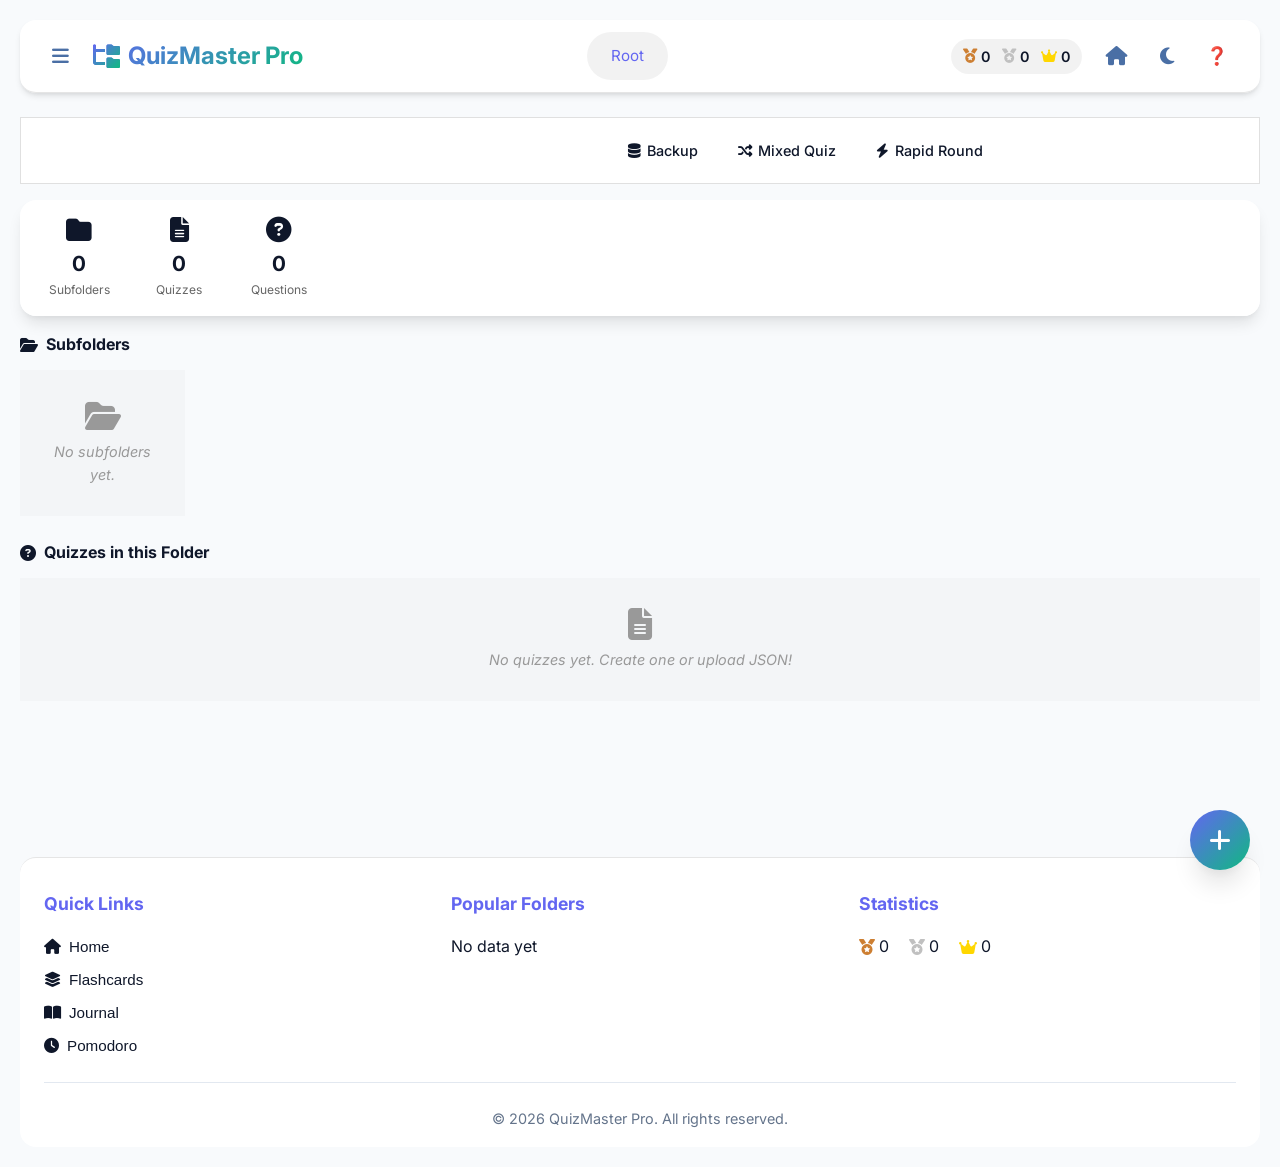
==== commit c3fcb837: "Add Help button and include help.js script" ====
--- a/index.html
+++ b/index.html
@@ -53,6 +53,7 @@
                 </div>
                 <button class="icon-btn" onclick="goHome()"     title="Home"><i class="fas fa-home"></i></button>
                 <button class="icon-btn" onclick="toggleTheme()" title="Toggle Theme"><i class="fas fa-moon"></i></button>
+                <button class="icon-btn" onclick="showHelp()" title="Help & Guide" style="font-size:1.1rem;">❓</button>
             </div>
         </div>
     </header>
@@ -441,7 +442,6 @@
         <button onclick="showAddQuestionDialog();showQuickActions()"><i class="fas fa-plus-circle"></i> Add Question</button>
         <button onclick="showFileUploadModal();showQuickActions()"><i class="fas fa-upload"></i> Smart Upload</button>
         <button onclick="shuffleAllOptions();showQuickActions()"><i class="fas fa-dice"></i> Shuffle Options</button>
-        <button onclick="window.location.href='index2.html'"><i class="fas fa-tasks"></i> SSC TRACK TASK</button>
     </div>
 
     <!-- ════════════════ FOOTER ════════════════ -->
@@ -520,6 +520,7 @@
 <script src="js/planner.js"></script>
 <script src="js/drive.js"></script>
 <script src="js/share.js"></script>
+<script src="js/help.js"></script>
 <script src="js/reels.js"></script>
 
 <script>
--- a/css/quiz.css
+++ b/css/quiz.css
@@ -166,7 +166,7 @@
     border: 1px solid #e0e0e0; border-radius: 8px;
     box-shadow: 0 2px 5px rgba(0,0,0,0.05);
     margin-bottom: 14px;
-    position: sticky; top: 56px; z-index: 50;
+    position: sticky; top: -30px; z-index: 50;
 }
 @media (max-width: 600px) {
     .fc-toolbar { top: 0; flex-wrap: nowrap; overflow-x: auto; gap: 5px; padding: 8px 10px;
@@ -329,8 +329,10 @@
 }
 .dark-theme .flashcard-option { color: rgba(255,255,255,0.7); background: rgba(255,255,255,0.03); }
 .flashcard-option.correct-option {
-    background: rgba(46,204,113,0.12); border-color: rgba(46,204,113,0.25);
-    color: #27ae60; font-weight: 600;
+   /* 
+ background: rgba(46,204,113,0.12); border-color: rgba(46,204,113,0.25);
+    color: #27ae60;*/
+ font-weight: 600;
 }
 .dark-theme .flashcard-option.correct-option { color: #a8d5b5; }
 .flashcard-opt-letter {
@@ -341,7 +343,7 @@
     flex-shrink: 0; margin-top: 1px;
 }
 .dark-theme .flashcard-opt-letter { background: #444; color: #aaa; }
-.flashcard-option.correct-option .flashcard-opt-letter { background: #27ae60; color: white; }
+.flashcard-option.correct-option .flashcard-opt-letter {/* background: #27ae60; */color: white; }
 .flashcard-hint {
     font-size: 0.7rem; color: #bbb; text-align: center;
     margin-top: auto; padding-top: 8px;
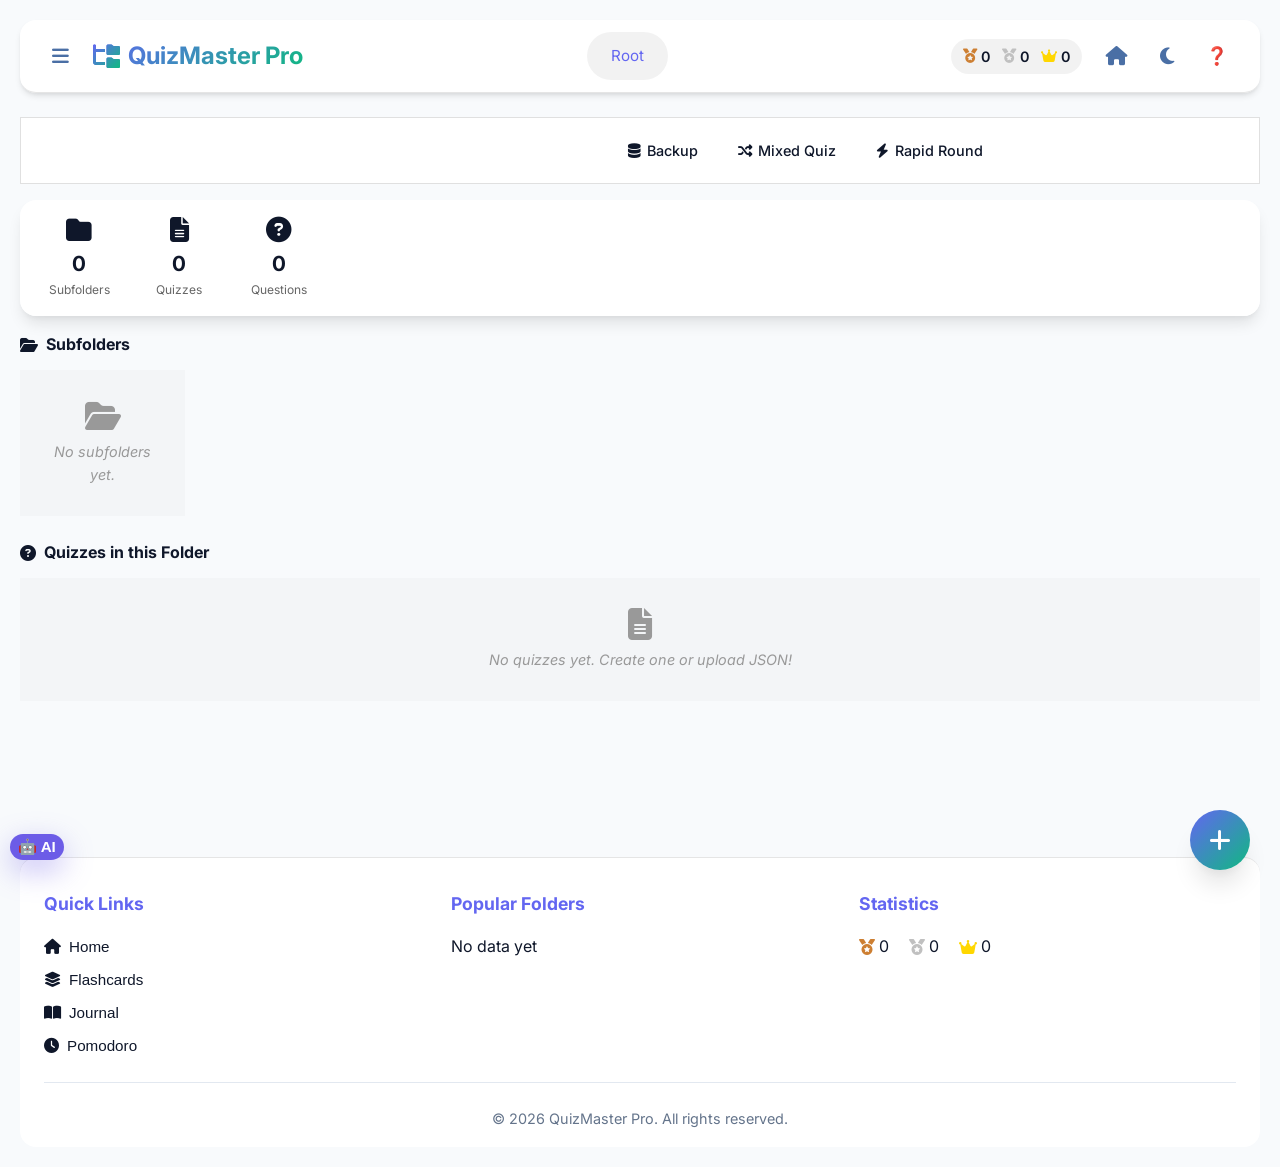
==== commit d8b2da12: "Update index.html" ====
--- a/index.html
+++ b/index.html
@@ -79,6 +79,7 @@
                 <button class="menu-item" onclick="showFileUploadModal();toggleMenu()"><i class="fas fa-magic"></i> Smart Upload <span class="menu-badge">JSON</span></button>
                 <button class="menu-item" onclick="showLegacyImportOptions();toggleMenu()"><i class="fas fa-history"></i> Legacy Import</button>
                 <button class="menu-item" onclick="showBackupOptions();toggleMenu()"><i class="fas fa-database"></i> Backup / Restore</button>
+                        <button class="menu-item" onclick="window.location.href='index2.html'"><i class="fas fa-tasks"></i> SSC TRACK TASK</button>
             </div>
 
             <div class="menu-section">
@@ -442,6 +443,7 @@
         <button onclick="showAddQuestionDialog();showQuickActions()"><i class="fas fa-plus-circle"></i> Add Question</button>
         <button onclick="showFileUploadModal();showQuickActions()"><i class="fas fa-upload"></i> Smart Upload</button>
         <button onclick="shuffleAllOptions();showQuickActions()"><i class="fas fa-dice"></i> Shuffle Options</button>
+                <button onclick="window.location.href='index2.html'"><i class="fas fa-tasks"></i> SSC TRACK TASK</button>
     </div>
 
     <!-- ════════════════ FOOTER ════════════════ -->
